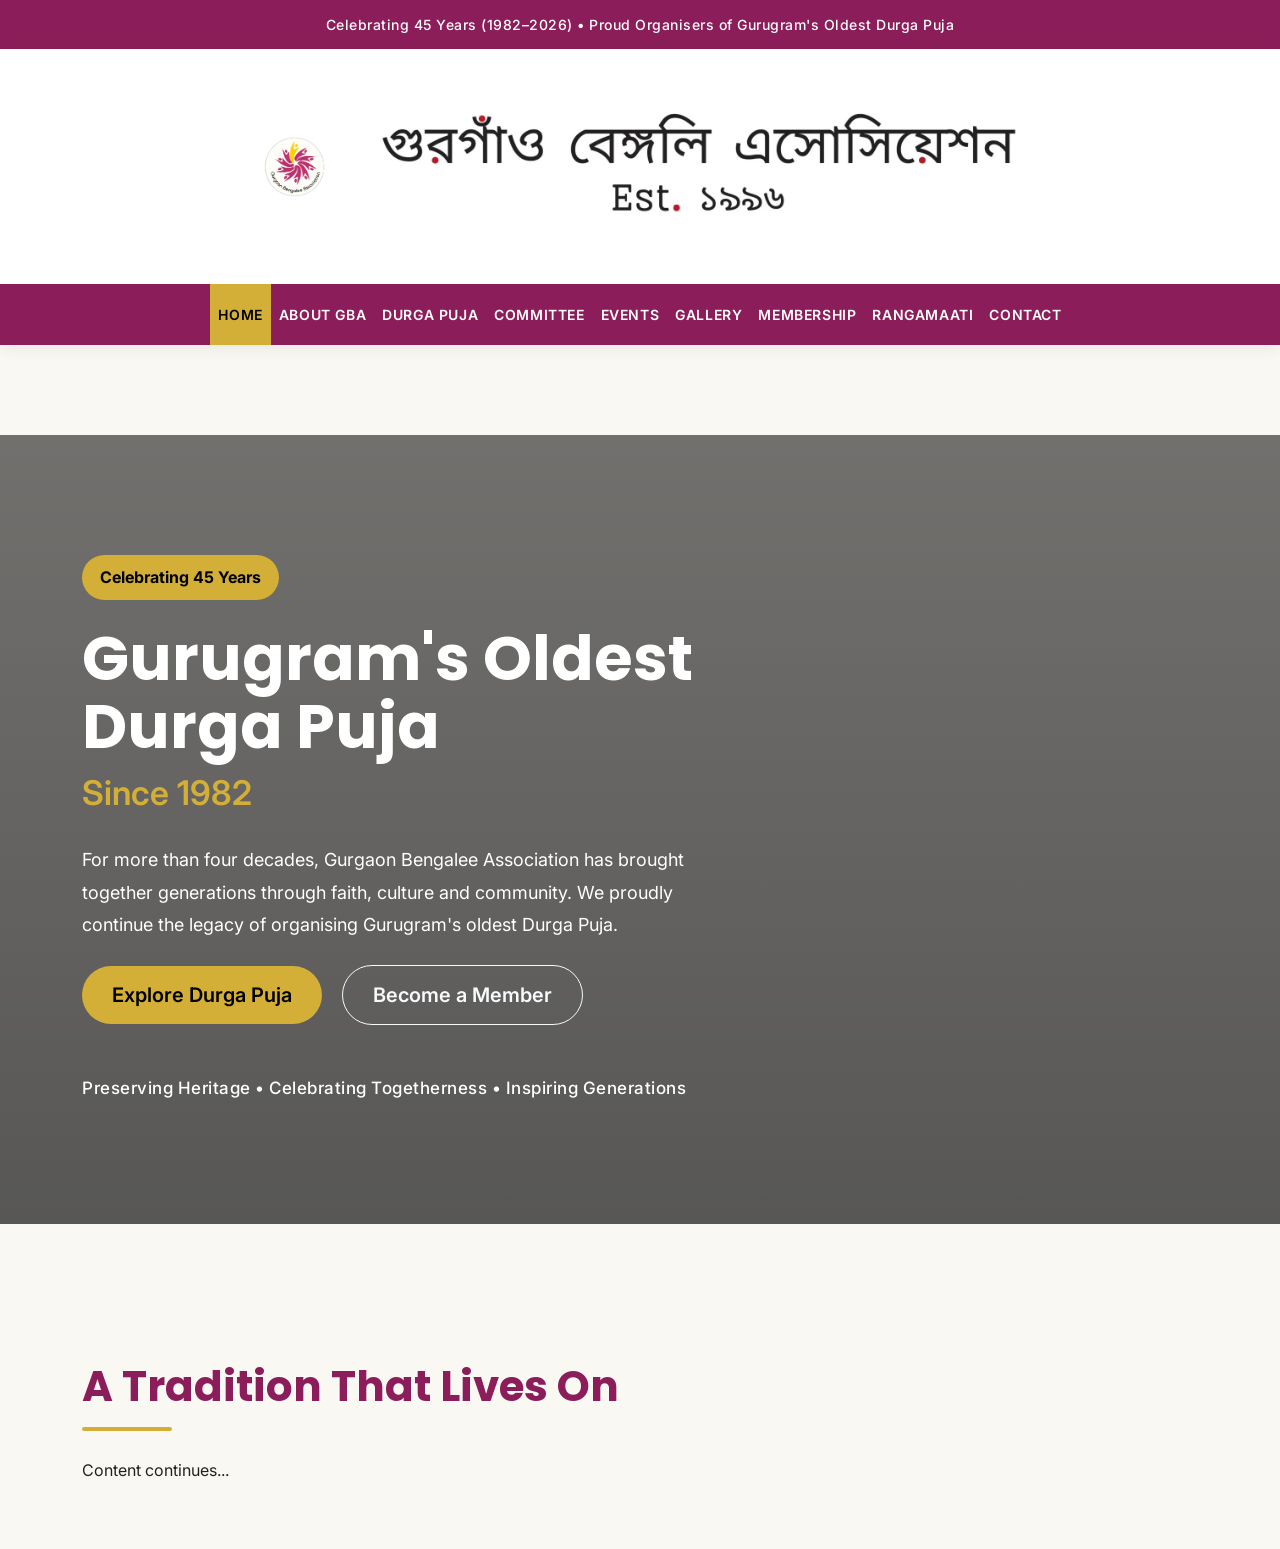
==== index.html @ cc3964cd "Phase 1 - Initial Website" ====
<!DOCTYPE html>
<html lang="en">

<head>

<meta charset="UTF-8">
<meta name="viewport" content="width=device-width, initial-scale=1.0">

<title>Gurgaon Bengalee Association | Gurugram's Oldest Durga Puja Since 1982</title>

<meta name="description"
content="Official website of Gurgaon Bengalee Association, organisers of Gurugram's oldest Durga Puja since 1982. Celebrating 45 Years of Tradition, Culture & Community.">

<meta name="keywords"
content="Durga Puja Gurgaon, Durga Puja Gurugram, Gurgaon Bengalee Association, Bengali Association Gurgaon, Durga Puja 2026, Gurugram Durga Puja">

<meta name="author" content="Gurgaon Bengalee Association">

<meta property="og:title"
content="Gurgaon Bengalee Association">

<meta property="og:description"
content="Celebrating 45 Years | Proud Organisers of Gurugram's Oldest Durga Puja">

<meta property="og:type"
content="website">

<meta property="og:url"
content="https://gurgaonbengaleeassociation.com">

<meta property="og:image"
content="assets/images/hero.jpg">

<link rel="canonical"
href="https://gurgaonbengaleeassociation.com/">

<!-- Bootstrap -->

<link href="https://cdn.jsdelivr.net/npm/bootstrap@5.3.3/dist/css/bootstrap.min.css" rel="stylesheet">

<!-- Bootstrap Icons -->

<link href="https://cdn.jsdelivr.net/npm/bootstrap-icons@1.11.3/font/bootstrap-icons.min.css" rel="stylesheet">

<!-- Google Fonts -->

<link rel="preconnect" href="https://fonts.googleapis.com">

<link rel="preconnect" href="https://fonts.gstatic.com" crossorigin>

<link href="https://fonts.googleapis.com/css2?family=Poppins:wght@300;400;500;600;700&family=Inter:wght@300;400;500;600&family=Noto+Sans+Bengali:wght@400;600;700&display=swap" rel="stylesheet">

<link rel="stylesheet" href="css/style.css">

</head>

<body>

<!-- TOP BAR -->

<section class="topbar">

<div class="container">

<div class="row">

<div class="col text-center">

<span>

Celebrating 45 Years (1982–2026)

•

Proud Organisers of Gurugram's Oldest Durga Puja

</span>

</div>

</div>

</div>

</section>

<!-- HEADER -->
<header class="site-header">

    <div class="branding">

        <a href="index.html">
            <img src="images/logo.png"
                 alt="GBA Logo"
                 class="logo">
        </a>

        <a href="index.html">
            <img src="images/gba-banner.png"
                 alt="GBA Banner"
                 class="gba-banner">
        </a>

    </div>

    <nav class="navbar navbar-expand-lg">

        <div class="container">

            <button class="navbar-toggler"
                    type="button"
                    data-bs-toggle="collapse"
                    data-bs-target="#mainMenu"
                    aria-controls="mainMenu"
                    aria-expanded="false"
                    aria-label="Toggle navigation">

                <span class="navbar-toggler-icon"></span>

            </button>

            <div class="collapse navbar-collapse justify-content-center"
                 id="mainMenu">

                <ul class="navbar-nav">

                    <li class="nav-item">
                        <a class="nav-link active" href="index.html">Home</a>
                    </li>

                    <li class="nav-item">
                        <a class="nav-link" href="about.html">About GBA</a>
                    </li>

                    <li class="nav-item">
                        <a class="nav-link" href="durga-puja.html">Durga Puja</a>
                    </li>

                    <li class="nav-item">
                        <a class="nav-link" href="committee.html">Committee</a>
                    </li>

                    <li class="nav-item">
                        <a class="nav-link" href="events.html">Events</a>
                    </li>

                    <li class="nav-item">
                        <a class="nav-link" href="gallery.html">Gallery</a>
                    </li>

                    <li class="nav-item">
                        <a class="nav-link" href="membership.html">Membership</a>
                    </li>

                    <li class="nav-item">
                        <a class="nav-link" href="rangamaati.html">Rangamaati</a>
                    </li>

                    <li class="nav-item">
                        <a class="nav-link" href="contact.html">Contact</a>
                    </li>

                </ul>

            </div>

        </div>

    </nav>

</header>
<!-- HERO -->

<section class="hero">

<div class="hero-overlay">

<div class="container">

<div class="row align-items-center">

<div class="col-lg-7">

<span class="hero-year">

Celebrating 45 Years

</span>

<h1>

Gurugram's Oldest

Durga Puja

</h1>

<h2>

Since 1982

</h2>

<p>

For more than four decades,

Gurgaon Bengalee Association has

brought together generations through

faith, culture and community.

We proudly continue the legacy of

organising Gurugram's oldest

Durga Puja.

</p>

<div class="mt-4">

<a href="durga-puja.html"

class="btn btn-warning btn-lg me-3">

Explore Durga Puja

</a>

<a href="membership.html"

class="btn btn-outline-light btn-lg">

Become a Member

</a>

</div>

<div class="hero-motto mt-5">

Preserving Heritage

•

Celebrating Togetherness

•

Inspiring Generations

</div>

</div>

</div>

</div>

</div>

</section>

<!-- NEXT SECTION STARTS HERE -->

<section class="py-5">

<div class="container">

<h2 class="section-title">

A Tradition That Lives On

</h2>

<p>

Content continues...

</p>

</div>

</section>

<script src="https://cdn.jsdelivr.net/npm/bootstrap@5.3.3/dist/js/bootstrap.bundle.min.js"></script>

<script src="js/main.js"></script>

</body>

</html>
---- css/style.css ----
/* =====================================================
   Gurgaon Bengalee Association Website
   Main Stylesheet
   Version 2.0
===================================================== */

:root{

    --primary:#8B1E5A;
    --secondary:#D4AF37;
    --accent:#5C1738;

    --dark:#222222;
    --light:#FAF8F3;
    --white:#ffffff;
    --gray:#666666;

    --heading:'Poppins',sans-serif;
    --body:'Inter',sans-serif;
    --bengali:'Noto Sans Bengali',sans-serif;

}

/* ===================================================== */

*{
    margin:0;
    padding:0;
    box-sizing:border-box;
}

html{
    scroll-behavior:smooth;
}

body{

    font-family:var(--body);

    color:var(--dark);

    background:var(--light);

    line-height:1.8;

    overflow-x:hidden;

}

/* ===================================================== */

a{

    text-decoration:none;

    transition:.35s;

}

img{

    max-width:100%;

    display:block;

}

/* ===================================================== */
/* TOP BAR */
/* ===================================================== */

.topbar{

    background:var(--primary);

    color:#fff;

    padding:12px 0;

    font-size:14px;

    letter-spacing:.5px;

    font-weight:500;

}

/* ===================================================== */
/* HEADER */
/* ===================================================== */

.site-header{

    background:#ffffff;

    position:sticky;

    top:0;

    z-index:9999;

    box-shadow:0 3px 15px rgba(0,0,0,.08);

}

/* Logo + GBA Banner */

.branding{

    display:flex;

    justify-content:center;

    align-items:center;

    gap:25px;

    padding:15px 25px;

    background:#ffffff;

    flex-wrap:wrap;

}

.logo{

    width:90px;

    height:auto;

}

.gba-banner{

    width:100%;

    max-width:650px;

    height:auto;

}

/* Navigation */

.navbar{

    background:var(--primary);

    padding:0;

}

.navbar-nav{

    width:100%;

    justify-content:center;

}

.navbar-nav .nav-link{

    color:#ffffff;

    font-weight:600;

    padding:18px 18px;

    text-transform:uppercase;

    font-size:14px;

    letter-spacing:.6px;

}

.navbar-nav .nav-link:hover{

    background:var(--secondary);

    color:#000;

}

.navbar-nav .nav-link.active{

    background:var(--secondary);

    color:#000;

}

/* Mobile */

@media (max-width:992px){

.branding{

    flex-direction:column;

    gap:15px;

}

.logo{

    width:75px;

}

.gba-banner{

    max-width:95%;

}

.navbar-nav{

    text-align:center;

}

.navbar-nav .nav-link{

    padding:15px;

}

}

/* Navigation Menu */

.nav-menu{
    display:flex;
    justify-content:center;
    align-items:center;
    list-style:none;
    margin:0;
    padding:0;
    gap:0;
}

.nav-menu li{
    margin:0;
}

.nav-menu a{
    display:block;
    padding:18px 24px;
    color:#fff;
    text-decoration:none;
    font-weight:600;
    text-transform:uppercase;
    transition:.3s;
}

.nav-menu a:hover,
.nav-menu a.active{
    background:var(--secondary);
    color:#000;
}

@media(max-width:768px){

.nav-menu{
    flex-direction:column;
}

.nav-menu a{
    width:100%;
    text-align:center;
}

}
/* ===================================================== */
/* HERO */
/* ===================================================== */

.hero{

    position:relative;

    min-height:90vh;

    display:flex;

    align-items:center;

    background:url("../images/hero.jpg");

    background-size:cover;

    background-position:center;

}

.hero-overlay{

    width:100%;

    height:100%;

    background:linear-gradient(rgba(0,0,0,.55),
    rgba(0,0,0,.65));

    padding:120px 0;

}

.hero-year{

    display:inline-block;

    background:var(--secondary);

    color:#000;

    padding:8px 18px;

    border-radius:50px;

    font-weight:700;

    margin-bottom:25px;

}

.hero h1{

    font-family:var(--heading);

    color:#fff;

    font-size:62px;

    line-height:1.1;

    font-weight:700;

}

.hero h2{

    color:var(--secondary);

    margin-top:12px;

    font-size:34px;

    font-weight:600;

}

.hero p{

    color:#fff;

    margin-top:30px;

    max-width:650px;

    font-size:18px;

}

.hero .btn{

    padding:14px 30px;

    border-radius:50px;

    font-weight:600;

}

.btn-warning{

    background:var(--secondary);

    border:none;

}

.btn-warning:hover{

    background:#c49d28;

}

.hero-motto{

    color:#fff;

    font-size:17px;

    font-weight:500;

    letter-spacing:.5px;

}

/* ===================================================== */
/* SECTION */
/* ===================================================== */

section{

    padding:90px 0;

}

.section-title{

    font-family:var(--heading);

    font-size:42px;

    color:var(--primary);

    font-weight:700;

    margin-bottom:25px;

    position:relative;

}

.section-title::after{

    content:"";

    display:block;

    width:90px;

    height:4px;

    background:var(--secondary);

    margin-top:15px;

    border-radius:10px;

}

/* ===================================================== */
/* CARDS */
/* ===================================================== */

.card{

    border:none;

    border-radius:18px;

    overflow:hidden;

    transition:.35s;

    box-shadow:0 15px 40px rgba(0,0,0,.08);

}

.card:hover{

    transform:translateY(-10px);

    box-shadow:0 25px 60px rgba(0,0,0,.15);

}

/* ===================================================== */
/* BUTTONS */
/* ===================================================== */

.btn-primary{

    background:var(--primary);

    border:none;

}

.btn-primary:hover{

    background:var(--accent);

}

/* ===================================================== */
/* FOOTER */
/* ===================================================== */

footer{

    background:#2b2030;

    color:#fff;

    padding:70px 0 30px;

}

footer h4{

    color:var(--secondary);

    margin-bottom:20px;

}

footer a{

    color:#ddd;

}

footer a:hover{

    color:#fff;

}

.footer-bottom{

    border-top:1px solid rgba(255,255,255,.15);

    margin-top:40px;

    padding-top:20px;

    text-align:center;

    font-size:14px;

}

/* ===================================================== */
/* UTILITIES */
/* ===================================================== */

.shadow-soft{

    box-shadow:0 20px 50px rgba(0,0,0,.08);

}

.rounded-xl{

    border-radius:24px;

}

.text-primary-custom{

    color:var(--primary);

}

.bg-primary-custom{

    background:var(--primary);

}

.bg-light-custom{

    background:var(--light);

}

/* ===================================================== */
/* ANIMATIONS */
/* ===================================================== */

.hero h1,
.hero h2,
.hero p,
.hero .btn,
.hero-motto{

    animation:fadeUp 1s ease;

}

@keyframes fadeUp{

    from{

        opacity:0;

        transform:translateY(30px);

    }

    to{

        opacity:1;

        transform:translateY(0);

    }

}
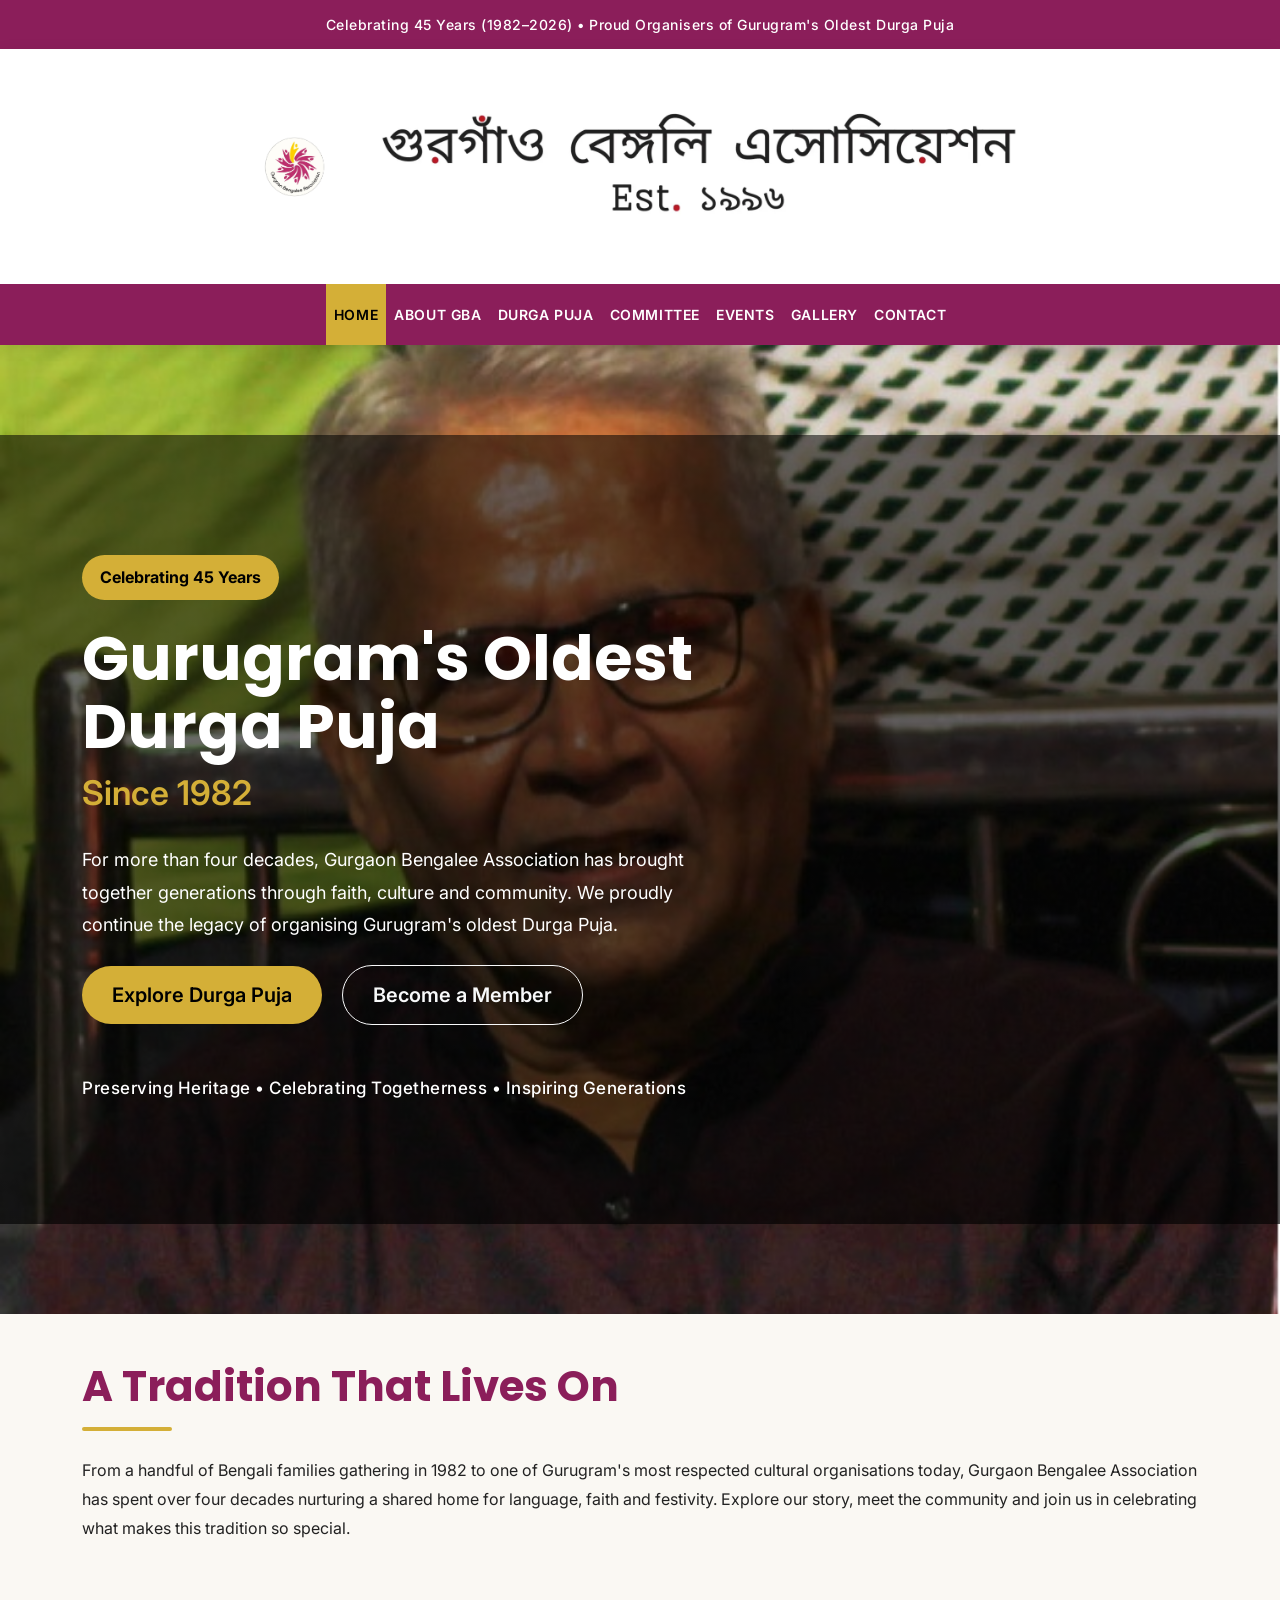
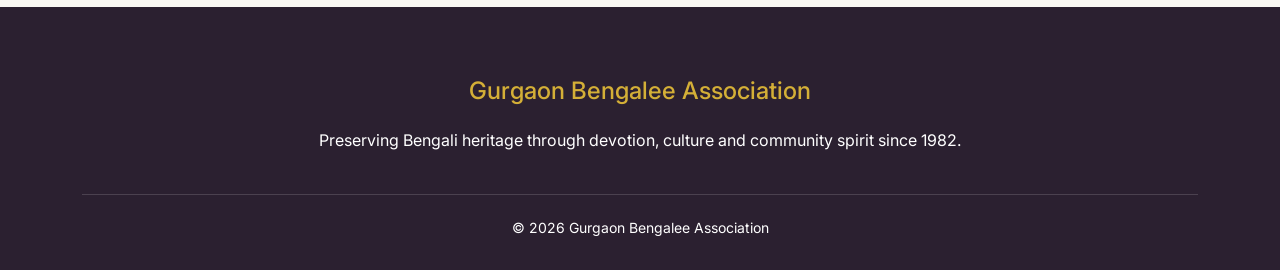
==== commit 467ad7ce: "Update index.html claude" ====
--- a/index.html
+++ b/index.html
@@ -29,7 +29,7 @@
 content="https://gurgaonbengaleeassociation.com">
 
 <meta property="og:image"
-content="assets/images/hero.jpg">
+content="images/hero.jpg">
 
 <link rel="canonical"
 href="https://gurgaonbengaleeassociation.com/">
@@ -149,14 +149,6 @@
                     </li>
 
                     <li class="nav-item">
-                        <a class="nav-link" href="membership.html">Membership</a>
-                    </li>
-
-                    <li class="nav-item">
-                        <a class="nav-link" href="rangamaati.html">Rangamaati</a>
-                    </li>
-
-                    <li class="nav-item">
                         <a class="nav-link" href="contact.html">Contact</a>
                     </li>
 
@@ -229,7 +221,7 @@
 
 </a>
 
-<a href="membership.html"
+<a href="contact.html"
 
 class="btn btn-outline-light btn-lg">
 
@@ -277,7 +269,11 @@
 
 <p>
 
-Content continues...
+From a handful of Bengali families gathering in 1982 to one of Gurugram's
+most respected cultural organisations today, Gurgaon Bengalee Association
+has spent over four decades nurturing a shared home for language, faith
+and festivity. Explore our story, meet the community and join us in
+celebrating what makes this tradition so special.
 
 </p>
 
@@ -285,9 +281,30 @@
 
 </section>
 
+<!-- FOOTER -->
+
+<footer>
+
+<div class="container text-center">
+
+<h4>Gurgaon Bengalee Association</h4>
+
+<p>
+Preserving Bengali heritage through devotion,
+culture and community spirit since 1982.
+</p>
+
+<div class="footer-bottom">
+© 2026 Gurgaon Bengalee Association
+</div>
+
+</div>
+
+</footer>
+
 <script src="https://cdn.jsdelivr.net/npm/bootstrap@5.3.3/dist/js/bootstrap.bundle.min.js"></script>
 
-<script src="js/main.js"></script>
+<script src="js/script.js"></script>
 
 </body>
 
--- a/css/style.css
+++ b/css/style.css
@@ -3,7 +3,98 @@
    Main Stylesheet
    Version 2.0
 ===================================================== */
-
+.about-content p{
+
+    text-align:justify;
+
+    margin-bottom:20px;
+
+    font-size:1.08rem;
+
+    line-height:1.9;
+
+}
+.artwork-card{
+
+    background:#fff;
+
+    border-radius:18px;
+
+    overflow:hidden;
+
+    box-shadow:0 12px 35px rgba(0,0,0,.08);
+
+    margin-bottom:40px;
+
+}
+
+/* Mobile Navigation */
+
+@media (max-width: 991px){
+
+    .navbar-collapse{
+
+        background:#ffffff;
+
+        padding:15px;
+
+        border-radius:10px;
+
+        margin-top:10px;
+
+        box-shadow:0 8px 20px rgba(0,0,0,.08);
+
+    }
+
+    .navbar-nav{
+
+        text-align:center;
+
+    }
+
+    .navbar-nav .nav-item{
+
+        margin:8px 0;
+
+    }
+
+}
+
+.artwork-card img{
+
+    width:100%;
+
+    aspect-ratio:1/1;
+
+    object-fit:cover;
+
+    display:block;
+
+}
+
+.image-credit{
+
+    padding:18px;
+
+    text-align:center;
+
+}
+
+.image-credit h4{
+
+    color:var(--primary);
+
+    margin-bottom:8px;
+
+}
+
+.image-credit p{
+
+    margin:0;
+
+    color:#666;
+
+}
 :root{
 
     --primary:#8B1E5A;
@@ -148,6 +239,22 @@
     background:var(--primary);
 
     padding:0;
+
+}
+
+.navbar-toggler{
+
+    margin:12px auto;
+
+    border:none;
+
+    background:var(--primary);
+
+}
+
+.navbar-toggler-icon{
+
+    filter:invert(1);
 
 }
 
@@ -274,6 +381,116 @@
 
 }
 /* ===================================================== */
+/* PAGE HERO (used on About page, above content sections) */
+/* ===================================================== */
+
+.page-hero{
+
+    background:linear-gradient(135deg,var(--primary),var(--accent));
+
+    color:#fff;
+
+    padding:70px 0;
+
+}
+
+.page-hero p{
+
+    color:rgba(255,255,255,.85);
+
+}
+
+/* ===================================================== */
+/* PAGE BANNER (simple page title banner used on inner pages) */
+/* ===================================================== */
+
+.page-banner{
+
+    background:linear-gradient(135deg,var(--primary),var(--accent));
+
+    color:#fff;
+
+    text-align:center;
+
+    padding:80px 20px;
+
+}
+
+.page-banner h1{
+
+    font-family:var(--heading);
+
+    font-weight:700;
+
+    margin-bottom:10px;
+
+}
+
+.page-banner p{
+
+    color:var(--secondary);
+
+    font-weight:500;
+
+}
+
+/* ===================================================== */
+/* COMMITTEE GRID */
+/* ===================================================== */
+
+.content{
+
+    max-width:1100px;
+
+    margin:0 auto;
+
+    padding:0 20px;
+
+}
+
+.committee-grid{
+
+    display:grid;
+
+    grid-template-columns:repeat(auto-fit,minmax(220px,1fr));
+
+    gap:25px;
+
+    margin:35px 0 55px;
+
+}
+
+.member{
+
+    background:#fff;
+
+    border-radius:16px;
+
+    padding:30px 20px;
+
+    text-align:center;
+
+    box-shadow:0 12px 35px rgba(0,0,0,.08);
+
+}
+
+.member h3{
+
+    color:var(--primary);
+
+    font-family:var(--heading);
+
+    margin-bottom:10px;
+
+}
+
+.member p{
+
+    color:var(--gray);
+
+}
+
+/* ===================================================== */
 /* HERO */
 /* ===================================================== */
 
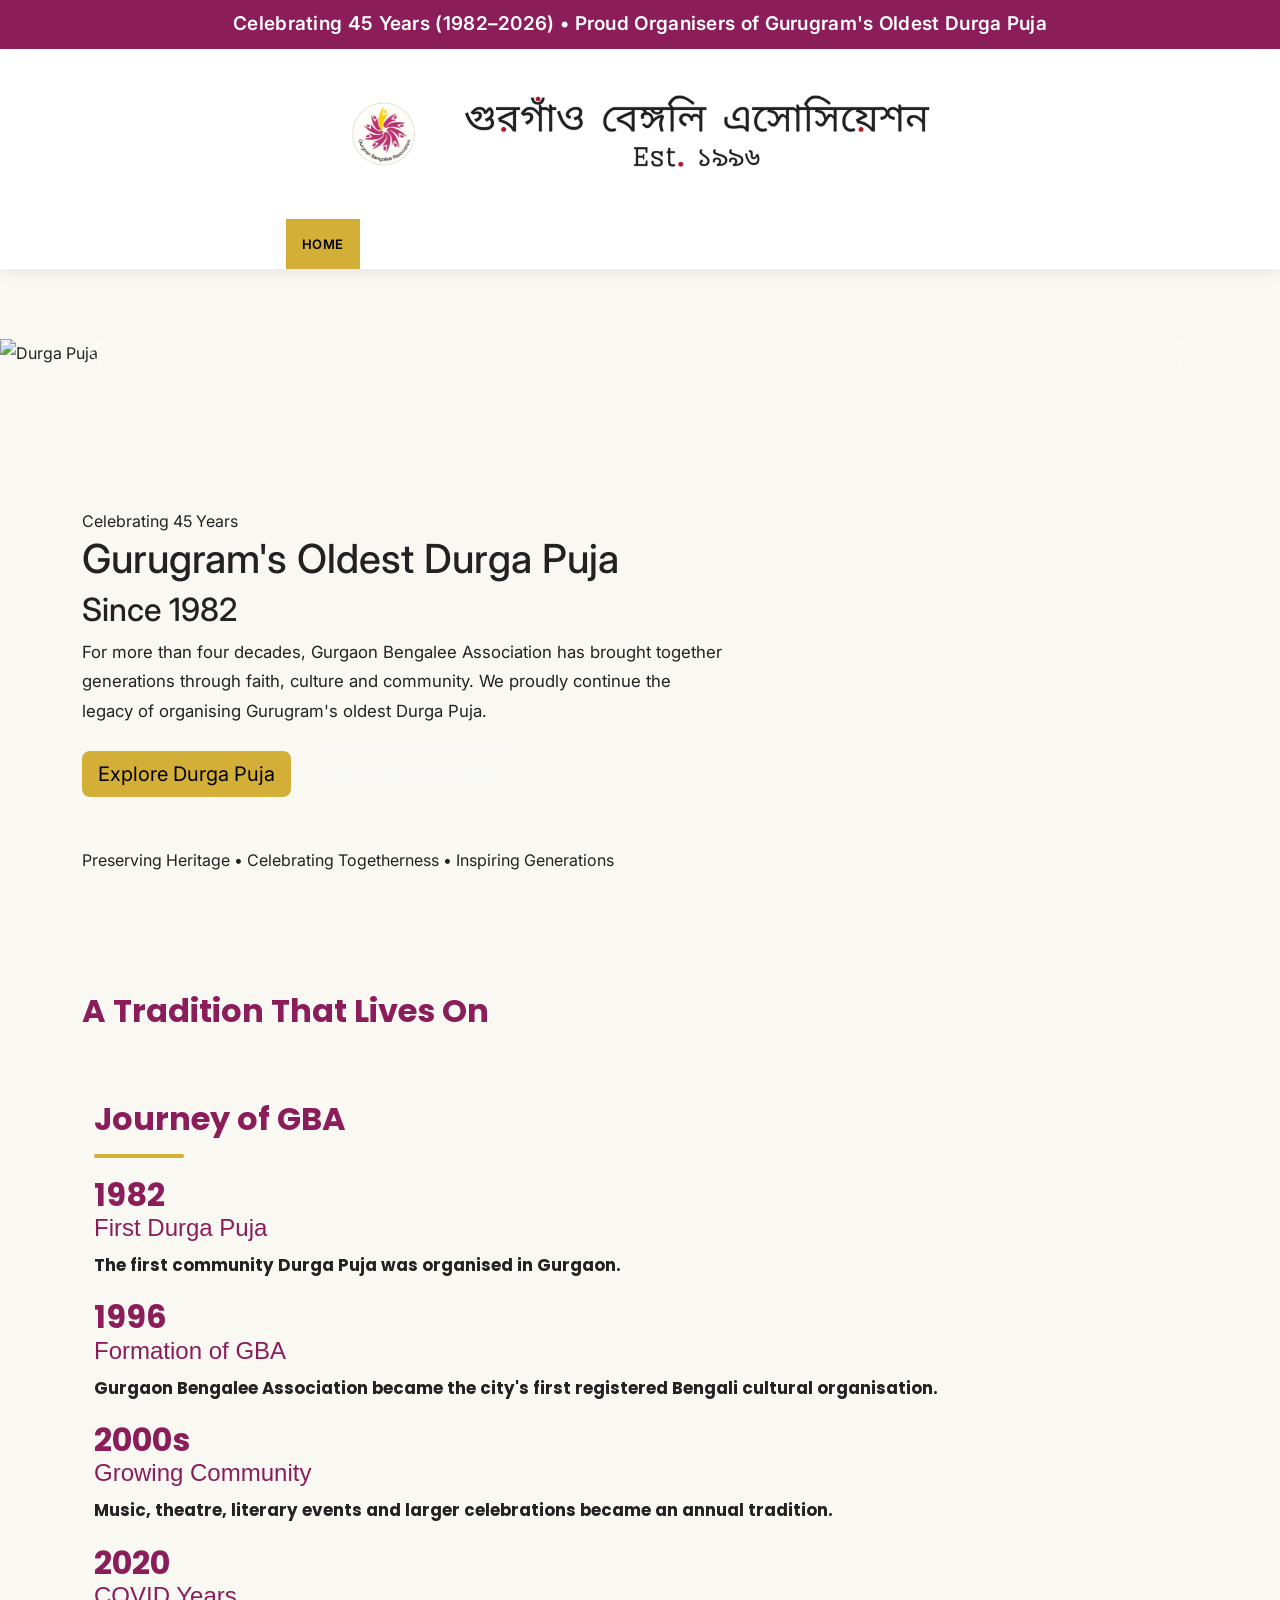
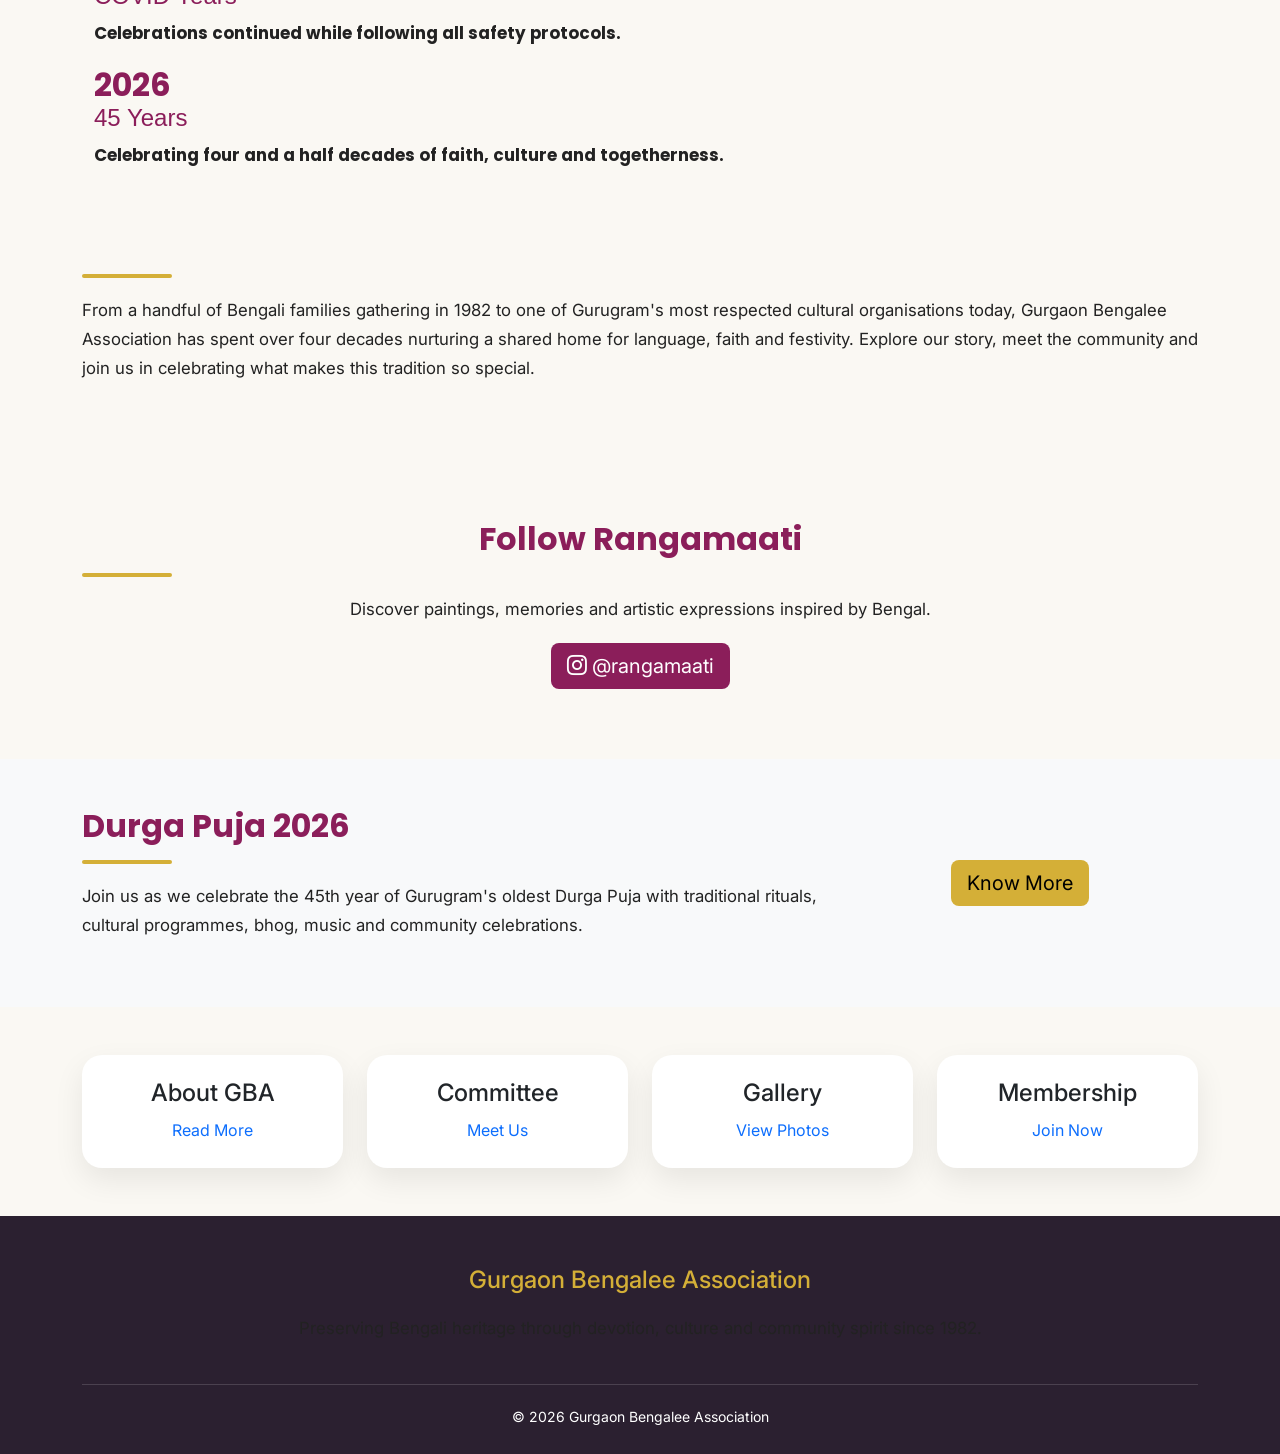
==== commit 20e556d4: "Update index.html morning" ====
--- a/index.html
+++ b/index.html
@@ -55,6 +55,8 @@
 </head>
 
 <body>
+
+<div class="site-top">
 
 <!-- TOP BAR -->
 
@@ -103,26 +105,11 @@
 
     </div>
 
-    <nav class="navbar navbar-expand-lg">
-
-        <div class="container">
-
-            <button class="navbar-toggler"
-                    type="button"
-                    data-bs-toggle="collapse"
-                    data-bs-target="#mainMenu"
-                    aria-controls="mainMenu"
-                    aria-expanded="false"
-                    aria-label="Toggle navigation">
-
-                <span class="navbar-toggler-icon"></span>
-
-            </button>
-
-            <div class="collapse navbar-collapse justify-content-center"
-                 id="mainMenu">
-
-                <ul class="navbar-nav">
+    <nav class="navbar navbar-light bg-white">
+
+        <div class="container-fluid px-2">
+
+        <ul class="navbar-nav flex-row">
 
                     <li class="nav-item">
                         <a class="nav-link active" href="index.html">Home</a>
@@ -154,18 +141,83 @@
 
                 </ul>
 
-            </div>
-
         </div>
 
     </nav>
 
 </header>
-<!-- HERO -->
-
-<section class="hero">
-
-<div class="hero-overlay">
+
+</div>
+<!-- IMAGE CAROUSEL -->
+
+<section class="home-slider">
+
+<div id="homeCarousel"
+class="carousel slide carousel-fade"
+data-bs-ride="carousel">
+
+<div class="carousel-inner">
+
+<div class="carousel-item active">
+
+<img src="images/slider1.jpg"
+class="d-block w-100"
+alt="Durga Puja">
+
+</div>
+
+<div class="carousel-item">
+
+<img src="images/slider2.jpg"
+class="d-block w-100"
+alt="Durga Puja">
+
+</div>
+
+<div class="carousel-item">
+
+<img src="images/slider3.jpg"
+class="d-block w-100"
+alt="Durga Puja">
+
+</div>
+
+<div class="carousel-item">
+
+<img src="images/slider4.jpg"
+class="d-block w-100"
+alt="Durga Puja">
+
+</div>
+
+</div>
+
+<button class="carousel-control-prev"
+type="button"
+data-bs-target="#homeCarousel"
+data-bs-slide="prev">
+
+<span class="carousel-control-prev-icon"></span>
+
+</button>
+
+<button class="carousel-control-next"
+type="button"
+data-bs-target="#homeCarousel"
+data-bs-slide="next">
+
+<span class="carousel-control-next-icon"></span>
+
+</button>
+
+</div>
+
+</section>
+<!-- WELCOME-->
+
+<section class="welcome-section">
+
+<div class="welcome-overlay">
 
 <div class="container">
 
@@ -173,7 +225,7 @@
 
 <div class="col-lg-7">
 
-<span class="hero-year">
+<span class="welcome-badge">
 
 Celebrating 45 Years
 
@@ -231,7 +283,7 @@
 
 </div>
 
-<div class="hero-motto mt-5">
+<div class="welcome-motto mt-5">
 
 Preserving Heritage
 
@@ -264,6 +316,104 @@
 <h2 class="section-title">
 
 A Tradition That Lives On
+
+<section class="timeline-section">
+
+<div class="container">
+
+<h2 class="section-title">
+
+Journey of GBA
+
+</h2>
+
+<div class="timeline">
+
+<div class="timeline-item">
+
+<div class="year">1982</div>
+
+<div>
+
+<h4>First Durga Puja</h4>
+
+<p>
+The first community Durga Puja was organised in Gurgaon.
+</p>
+
+</div>
+
+</div>
+
+<div class="timeline-item">
+
+<div class="year">1996</div>
+
+<div>
+
+<h4>Formation of GBA</h4>
+
+<p>
+Gurgaon Bengalee Association became the city's first registered Bengali cultural organisation.
+</p>
+
+</div>
+
+</div>
+
+<div class="timeline-item">
+
+<div class="year">2000s</div>
+
+<div>
+
+<h4>Growing Community</h4>
+
+<p>
+Music, theatre, literary events and larger celebrations became an annual tradition.
+</p>
+
+</div>
+
+</div>
+
+<div class="timeline-item">
+
+<div class="year">2020</div>
+
+<div>
+
+<h4>COVID Years</h4>
+
+<p>
+Celebrations continued while following all safety protocols.
+</p>
+
+</div>
+
+</div>
+
+<div class="timeline-item">
+
+<div class="year">2026</div>
+
+<div>
+
+<h4>45 Years</h4>
+
+<p>
+Celebrating four and a half decades of faith, culture and togetherness.
+</p>
+
+</div>
+
+</div>
+
+</div>
+
+</div>
+
+</section>
 
 </h2>
 
@@ -280,7 +430,139 @@
 </div>
 
 </section>
-
+<section class="instagram-section">
+
+<div class="container text-center">
+
+<h2 class="section-title">
+
+Follow Rangamaati
+
+</h2>
+
+<p>
+
+Discover paintings, memories and artistic expressions inspired by Bengal.
+
+</p>
+
+<a
+
+href="https://instagram.com/rangamaati"
+
+target="_blank"
+
+class="btn btn-primary btn-lg">
+
+<i class="bi bi-instagram"></i>
+
+@rangamaati
+
+</a>
+
+</div>
+
+</section>
+
+<section class="py-5 bg-light">
+
+<div class="container">
+
+<div class="row align-items-center">
+
+<div class="col-lg-8">
+
+<h2 class="section-title">
+
+Durga Puja 2026
+
+</h2>
+
+<p>
+
+Join us as we celebrate the 45th year of Gurugram's oldest Durga Puja with traditional rituals, cultural programmes, bhog, music and community celebrations.
+
+</p>
+
+</div>
+
+<div class="col-lg-4 text-center">
+
+<a href="durga-puja.html"
+
+class="btn btn-warning btn-lg">
+
+Know More
+
+</a>
+
+</div>
+
+</div>
+
+</div>
+
+</section>
+
+<section class="py-5">
+
+<div class="container">
+
+<div class="row g-4">
+
+<div class="col-md-3">
+
+<div class="card p-4 text-center">
+
+<h4>About GBA</h4>
+
+<a href="about.html">Read More</a>
+
+</div>
+
+</div>
+
+<div class="col-md-3">
+
+<div class="card p-4 text-center">
+
+<h4>Committee</h4>
+
+<a href="committee.html">Meet Us</a>
+
+</div>
+
+</div>
+
+<div class="col-md-3">
+
+<div class="card p-4 text-center">
+
+<h4>Gallery</h4>
+
+<a href="gallery.html">View Photos</a>
+
+</div>
+
+</div>
+
+<div class="col-md-3">
+
+<div class="card p-4 text-center">
+
+<h4>Membership</h4>
+
+<a href="contact.html">Join Now</a>
+
+</div>
+
+</div>
+
+</div>
+
+</div>
+
+</section>
 <!-- FOOTER -->
 
 <footer>
--- a/css/style.css
+++ b/css/style.css
@@ -7,58 +7,27 @@
 
     text-align:justify;
 
-    margin-bottom:20px;
-
-    font-size:1.08rem;
-
-    line-height:1.9;
+    margin-bottom:18px;
+
+    font-size:1.05rem;
+
+    line-height:1.75;
 
 }
 .artwork-card{
 
     background:#fff;
 
-    border-radius:18px;
+    border-radius:20px;
 
     overflow:hidden;
 
-    box-shadow:0 12px 35px rgba(0,0,0,.08);
-
-    margin-bottom:40px;
-
-}
-
-/* Mobile Navigation */
-
-@media (max-width: 991px){
-
-    .navbar-collapse{
-
-        background:#ffffff;
-
-        padding:15px;
-
-        border-radius:10px;
-
-        margin-top:10px;
-
-        box-shadow:0 8px 20px rgba(0,0,0,.08);
-
-    }
-
-    .navbar-nav{
-
-        text-align:center;
-
-    }
-
-    .navbar-nav .nav-item{
-
-        margin:8px 0;
-
-    }
-
-}
+    box-shadow:0 15px 35px rgba(0,0,0,.08);
+
+    margin-bottom:30px;
+
+}
+/* Mobile Navigation (legacy — safe to remove once confirmed unused) */
 
 .artwork-card img{
 
@@ -74,7 +43,7 @@
 
 .image-credit{
 
-    padding:18px;
+    padding:16px;
 
     text-align:center;
 
@@ -132,590 +101,753 @@
 
     background:var(--light);
 
+    font-size:16px;
+
+    line-height:1.75;
+
+    font-weight:400;
+
+    overflow-x:hidden;
+
+}
+/* ===================================================== */
+
+a{
+
+    text-decoration:none;
+
+    transition:.35s;
+
+}
+
+img{
+
+    max-width:100%;
+
+    display:block;
+
+}
+p{
+
+    font-size:1.05rem;
+
+    line-height:1.75;
+
+    margin-bottom:18px;
+
+    color:var(--dark);
+
+}
+/* ===================================================== */
+/* TOP BAR */
+/* ===================================================== */
+
+.site-top{
+
+    position:sticky;
+
+    top:0;
+
+    z-index:9999;
+
+}
+
+.topbar{
+
+    background:var(--primary);
+
+    color:#fff;
+
+    padding:12px 20px;
+
+    font-size:clamp(12px,1.7vw,19px);
+
+    letter-spacing:.3px;
+
+    font-weight:600;
+
+    line-height:1.3;
+
+}
+
+/* ===================================================== */
+/* HEADER */
+/* ===================================================== */
+
+.site-header{
+
+    background:#ffffff;
+
+    box-shadow:0 3px 15px rgba(0,0,0,.08);
+
+}
+
+/* Logo + GBA Banner */
+
+.branding{
+
+    display:flex;
+
+    justify-content:center;
+
+    align-items:center;
+
+    gap:18px;
+
+    padding:10px 20px;
+
+    background:#ffffff;
+
+    flex-wrap:wrap;
+
+}
+
+.logo{
+
+    width:95px;
+
+    height:auto;
+
+}
+
+.gba-banner{
+
+    width:auto;
+
+    max-width:640px;
+
+    max-height:150px;
+
+    height:auto;
+
+}
+
+/* Navigation — always a single horizontal row, all tabs visible.
+   On narrow screens the row scrolls horizontally instead of
+   wrapping or collapsing behind a hamburger. */
+
+.navbar{
+
+    display:flex;
+
+    width:100%;
+
+    background:var(--primary);
+
+    padding:0;
+
+}
+
+.navbar .container-fluid{
+
+    width:100%;
+
+    overflow-x:auto;
+
+    -webkit-overflow-scrolling:touch;
+
+    scrollbar-width:none;
+
+}
+
+.navbar .container-fluid::-webkit-scrollbar{
+
+    display:none;
+
+}
+
+.navbar-nav{
+
+    display:flex;
+
+    flex-direction:row;
+
+    flex-wrap:nowrap;
+
+    list-style:none;
+
+    margin:0;
+
+    padding:0;
+
+    width:max-content;
+
+    min-width:100%;
+
+    justify-content:center;
+
+}
+
+.navbar-nav .nav-item{
+
+    list-style:none;
+
+    margin:0;
+
+}
+
+.navbar-nav .nav-link{
+
+    display:block;
+
+    color:#ffffff;
+
+    font-weight:600;
+
+    padding:14px 16px;
+
+    text-transform:uppercase;
+
+    font-size:13px;
+
+    letter-spacing:.5px;
+
+    white-space:nowrap;
+
+    transition:background .2s,color .2s;
+
+}
+
+.navbar-nav .nav-link:hover{
+
+    background:var(--secondary);
+
+    color:#000;
+
+}
+
+.navbar-nav .nav-link.active{
+
+    background:var(--secondary);
+
+    color:#000;
+
+}
+
+/* Tablet: shrink branding + nav slightly to save height */
+
+@media (min-width:576px) and (max-width:991px){
+
+.branding{
+
+    gap:14px;
+
+    padding:8px 16px;
+
+}
+
+.logo{
+
+    width:52px;
+
+}
+
+.gba-banner{
+
+    max-width:340px;
+
+    max-height:100px;
+
+}
+
+.topbar{
+
+    padding:10px 16px;
+
+}
+
+.navbar-nav .nav-link{
+
+    padding:9px 12px;
+
+    font-size:12px;
+
+}
+
+}
+
+/* Mobile */
+
+@media (max-width:575px){
+
+.topbar{
+
+    padding:8px 14px;
+
+    font-size:12px;
+
+    line-height:1.25;
+
+}
+
+.branding{
+
+    flex-direction:column;
+
+    gap:6px;
+
+    padding:6px 14px;
+
+}
+
+.logo{
+
+    width:38px;
+
+}
+
+.gba-banner{
+
+    max-width:80%;
+
+    max-height:50px;
+
+}
+
+.navbar-nav .nav-link{
+
+    padding:8px 12px;
+
+    font-size:11.5px;
+
+}
+
+}
+
+/* Extra-short viewports (landscape phones) — compact regardless of width */
+
+@media (max-height:480px){
+
+.topbar{
+
+    padding:5px 14px;
+
+    font-size:11px;
+
+    line-height:1.2;
+
+}
+
+.branding{
+
+    padding:4px 14px;
+
+    gap:6px;
+
+}
+
+.logo{
+
+    width:32px;
+
+}
+
+.gba-banner{
+
+    max-height:32px;
+
+}
+
+.navbar-nav .nav-link{
+
+    padding:5px 10px;
+
+    font-size:10.5px;
+
+}
+
+}
+
+/* ===================================================== */
+/* PAGE HERO (used on About page, above content sections) */
+/* ===================================================== */
+
+.page-hero{
+
+    background:linear-gradient(135deg,var(--primary),var(--accent));
+
+    color:#fff;
+
+    padding:55px 0;
+
+}
+.page-hero p{
+
+    color:rgba(255,255,255,.85);
+
+}
+
+.page-title{
+    font-size:42px;
+    font-weight:700;
+    color:#fff;
+    font-family:var(--heading);
+}
+/* ===================================================== */
+/* PAGE BANNER (simple page title banner used on inner pages) */
+/* ===================================================== */
+
+.page-banner{
+
+    background:linear-gradient(135deg,var(--primary),var(--accent));
+
+    color:#fff;
+
+    text-align:center;
+
+    padding:80px 20px;
+
+}
+
+.page-banner h1{
+
+    font-family:var(--heading);
+
+    font-weight:700;
+
+    margin-bottom:10px;
+
+}
+
+.page-banner p{
+
+    color:var(--secondary);
+
+    font-weight:500;
+
+}
+
+/* ===================================================== */
+/* COMMITTEE GRID */
+/* ===================================================== */
+
+.content{
+
+    max-width:1100px;
+
+    margin:0 auto;
+
+    padding:0 20px;
+
+}
+
+.committee-grid{
+
+    display:grid;
+
+    grid-template-columns:repeat(auto-fit,minmax(220px,1fr));
+
+    gap:25px;
+
+    margin:35px 0 55px;
+
+}
+
+.member{
+
+    background:#fff;
+
+    border-radius:16px;
+
+    padding:24px 20px;
+
+    text-align:center;
+
+    box-shadow:0 12px 35px rgba(0,0,0,.08);
+
+}
+
+.member h3{
+
+    color:var(--primary);
+
+    font-family:var(--heading);
+
+    margin-bottom:10px;
+
+}
+
+.member p{
+
+    color:var(--gray);
+
+}
+
+/* ===================================================== */
+/* HERO */
+/* ===================================================== */
+
+.hero{
+
+    position:relative;
+
+    min-height:70vh;
+
+    display:flex;
+
+    align-items:center;
+
+    background:linear-gradient(135deg,var(--primary),var(--accent));
+
+}
+
+.hero-overlay{
+
+    width:100%;
+
+    background:transparent;
+
+    padding:90px 0;
+
+}
+
+/* ===================================================== */
+/* PHOTO BANNER (inner pages — actual <img>, not a CSS
+   background, so it scales correctly on mobile) */
+/* ===================================================== */
+
+.photo-banner{
+
+    width:100%;
+
+    max-height:480px;
+
+    overflow:hidden;
+
+    background:var(--accent);
+
+    display:flex;
+
+    align-items:center;
+
+    justify-content:center;
+
+}
+
+.photo-banner img{
+
+    width:100%;
+
+    height:auto;
+
+    max-height:480px;
+
+    object-fit:contain;
+
+    object-position:center;
+
+    display:block;
+
+}
+
+@media (max-width:767px){
+
+.photo-banner{
+
+    max-height:260px;
+
+}
+
+.photo-banner img{
+
+    max-height:260px;
+
+}
+
+}
+
+.hero-year{
+
+    display:inline-block;
+
+    background:var(--secondary);
+
+    color:#000;
+
+    padding:8px 18px;
+
+    border-radius:50px;
+
+    font-weight:700;
+
+    margin-bottom:25px;
+
+}
+
+.hero h1{
+
+    font-family:var(--heading);
+
+    color:#fff;
+
+    font-size:3rem;
+
+    line-height:1.1;
+
+    font-weight:700;
+
+}
+
+.hero h2{
+
+    color:var(--secondary);
+
+    margin-top:12px;
+
+    font-size:1.8rem;
+
+    font-weight:600;
+
+}
+
+.hero p{
+
+    color:#fff;
+
+    margin-top:20px;
+
+    max-width:650px;
+
+    font-size:1.1rem;
+
     line-height:1.8;
 
-    overflow-x:hidden;
-
-}
-
-/* ===================================================== */
-
-a{
-
-    text-decoration:none;
+}
+.hero .btn{
+
+    padding:14px 30px;
+
+    border-radius:50px;
+
+    font-weight:600;
+
+}
+
+.btn-warning{
+
+    background:var(--secondary);
+
+    border:none;
+
+}
+
+.btn-warning:hover{
+
+    background:#c49d28;
+
+}
+
+.hero-motto{
+
+    color:#fff;
+
+    font-size:17px;
+
+    font-weight:500;
+
+    letter-spacing:.5px;
+
+}
+
+/* ===================================================== */
+/* SECTION */
+/* ===================================================== */
+
+section{
+
+    padding:70px 0;
+
+}
+
+.section-title{
+
+    font-family:var(--heading);
+
+    font-size:2rem;
+
+    color:var(--primary);
+
+    font-weight:700;
+
+    margin-bottom:18px;
+
+    position:relative;
+
+}
+
+.section-title::after{
+
+    content:"";
+
+    display:block;
+
+    width:90px;
+
+    height:4px;
+
+    background:var(--secondary);
+
+    margin-top:15px;
+
+    border-radius:10px;
+
+}
+
+/* ===================================================== */
+/* CARDS */
+/* ===================================================== */
+
+.card{
+
+    border:none;
+
+    border-radius:20px;
+
+    overflow:hidden;
 
     transition:.35s;
 
-}
-
-img{
-
-    max-width:100%;
-
-    display:block;
-
-}
-
-/* ===================================================== */
-/* TOP BAR */
-/* ===================================================== */
-
-.topbar{
+    box-shadow:0 12px 30px rgba(0,0,0,.08);
+
+}
+
+.card:hover{
+
+    transform:translateY(-10px);
+
+    box-shadow:0 25px 60px rgba(0,0,0,.15);
+
+}
+
+/* ===================================================== */
+/* BUTTONS */
+/* ===================================================== */
+
+.btn-primary{
 
     background:var(--primary);
 
+    border:none;
+
+}
+
+.btn-primary:hover{
+
+    background:var(--accent);
+
+}
+
+/* ===================================================== */
+/* FOOTER */
+/* ===================================================== */
+
+footer{
+
+    background:#2b2030;
+
     color:#fff;
 
-    padding:12px 0;
-
-    font-size:14px;
-
-    letter-spacing:.5px;
-
-    font-weight:500;
-
-}
-
-/* ===================================================== */
-/* HEADER */
-/* ===================================================== */
-
-.site-header{
-
-    background:#ffffff;
-
-    position:sticky;
-
-    top:0;
-
-    z-index:9999;
-
-    box-shadow:0 3px 15px rgba(0,0,0,.08);
-
-}
-
-/* Logo + GBA Banner */
-
-.branding{
-
-    display:flex;
-
-    justify-content:center;
-
-    align-items:center;
-
-    gap:25px;
-
-    padding:15px 25px;
-
-    background:#ffffff;
-
-    flex-wrap:wrap;
-
-}
-
-.logo{
-
-    width:90px;
-
-    height:auto;
-
-}
-
-.gba-banner{
-
-    width:100%;
-
-    max-width:650px;
-
-    height:auto;
-
-}
-
-/* Navigation */
-
-.navbar{
-
-    background:var(--primary);
-
-    padding:0;
-
-}
-
-.navbar-toggler{
-
-    margin:12px auto;
-
-    border:none;
-
-    background:var(--primary);
-
-}
-
-.navbar-toggler-icon{
-
-    filter:invert(1);
-
-}
-
-.navbar-nav{
-
-    width:100%;
-
-    justify-content:center;
-
-}
-
-.navbar-nav .nav-link{
-
-    color:#ffffff;
-
-    font-weight:600;
-
-    padding:18px 18px;
-
-    text-transform:uppercase;
-
-    font-size:14px;
-
-    letter-spacing:.6px;
-
-}
-
-.navbar-nav .nav-link:hover{
-
-    background:var(--secondary);
-
-    color:#000;
-
-}
-
-.navbar-nav .nav-link.active{
-
-    background:var(--secondary);
-
-    color:#000;
-
-}
-
-/* Mobile */
-
-@media (max-width:992px){
-
-.branding{
-
-    flex-direction:column;
-
-    gap:15px;
-
-}
-
-.logo{
-
-    width:75px;
-
-}
-
-.gba-banner{
-
-    max-width:95%;
-
-}
-
-.navbar-nav{
-
-    text-align:center;
-
-}
-
-.navbar-nav .nav-link{
-
-    padding:15px;
-
-}
-
-}
-
-/* Navigation Menu */
-
-.nav-menu{
-    display:flex;
-    justify-content:center;
-    align-items:center;
-    list-style:none;
-    margin:0;
-    padding:0;
-    gap:0;
-}
-
-.nav-menu li{
-    margin:0;
-}
-
-.nav-menu a{
-    display:block;
-    padding:18px 24px;
-    color:#fff;
-    text-decoration:none;
-    font-weight:600;
-    text-transform:uppercase;
-    transition:.3s;
-}
-
-.nav-menu a:hover,
-.nav-menu a.active{
-    background:var(--secondary);
-    color:#000;
-}
-
-@media(max-width:768px){
-
-.nav-menu{
-    flex-direction:column;
-}
-
-.nav-menu a{
-    width:100%;
-    text-align:center;
-}
-
-}
-/* ===================================================== */
-/* PAGE HERO (used on About page, above content sections) */
-/* ===================================================== */
-
-.page-hero{
-
-    background:linear-gradient(135deg,var(--primary),var(--accent));
-
-    color:#fff;
-
-    padding:70px 0;
-
-}
-
-.page-hero p{
-
-    color:rgba(255,255,255,.85);
-
-}
-
-/* ===================================================== */
-/* PAGE BANNER (simple page title banner used on inner pages) */
-/* ===================================================== */
-
-.page-banner{
-
-    background:linear-gradient(135deg,var(--primary),var(--accent));
-
-    color:#fff;
-
-    text-align:center;
-
-    padding:80px 20px;
-
-}
-
-.page-banner h1{
-
-    font-family:var(--heading);
-
-    font-weight:700;
-
-    margin-bottom:10px;
-
-}
-
-.page-banner p{
-
-    color:var(--secondary);
-
-    font-weight:500;
-
-}
-
-/* ===================================================== */
-/* COMMITTEE GRID */
-/* ===================================================== */
-
-.content{
-
-    max-width:1100px;
-
-    margin:0 auto;
-
-    padding:0 20px;
-
-}
-
-.committee-grid{
-
-    display:grid;
-
-    grid-template-columns:repeat(auto-fit,minmax(220px,1fr));
-
-    gap:25px;
-
-    margin:35px 0 55px;
-
-}
-
-.member{
-
-    background:#fff;
-
-    border-radius:16px;
-
-    padding:30px 20px;
-
-    text-align:center;
-
-    box-shadow:0 12px 35px rgba(0,0,0,.08);
-
-}
-
-.member h3{
-
-    color:var(--primary);
-
-    font-family:var(--heading);
-
-    margin-bottom:10px;
-
-}
-
-.member p{
-
-    color:var(--gray);
-
-}
-
-/* ===================================================== */
-/* HERO */
-/* ===================================================== */
-
-.hero{
-
-    position:relative;
-
-    min-height:90vh;
-
-    display:flex;
-
-    align-items:center;
-
-    background:url("../images/hero.jpg");
-
-    background-size:cover;
-
-    background-position:center;
-
-}
-
-.hero-overlay{
-
-    width:100%;
-
-    height:100%;
-
-    background:linear-gradient(rgba(0,0,0,.55),
-    rgba(0,0,0,.65));
-
-    padding:120px 0;
-
-}
-
-.hero-year{
-
-    display:inline-block;
-
-    background:var(--secondary);
-
-    color:#000;
-
-    padding:8px 18px;
-
-    border-radius:50px;
-
-    font-weight:700;
-
-    margin-bottom:25px;
-
-}
-
-.hero h1{
-
-    font-family:var(--heading);
-
-    color:#fff;
-
-    font-size:62px;
-
-    line-height:1.1;
-
-    font-weight:700;
-
-}
-
-.hero h2{
-
-    color:var(--secondary);
-
-    margin-top:12px;
-
-    font-size:34px;
-
-    font-weight:600;
-
-}
-
-.hero p{
-
-    color:#fff;
-
-    margin-top:30px;
-
-    max-width:650px;
-
-    font-size:18px;
-
-}
-
-.hero .btn{
-
-    padding:14px 30px;
-
-    border-radius:50px;
-
-    font-weight:600;
-
-}
-
-.btn-warning{
-
-    background:var(--secondary);
-
-    border:none;
-
-}
-
-.btn-warning:hover{
-
-    background:#c49d28;
-
-}
-
-.hero-motto{
-
-    color:#fff;
-
-    font-size:17px;
-
-    font-weight:500;
-
-    letter-spacing:.5px;
-
-}
-
-/* ===================================================== */
-/* SECTION */
-/* ===================================================== */
-
-section{
-
-    padding:90px 0;
-
-}
-
-.section-title{
-
-    font-family:var(--heading);
-
-    font-size:42px;
-
-    color:var(--primary);
-
-    font-weight:700;
-
-    margin-bottom:25px;
-
-    position:relative;
-
-}
-
-.section-title::after{
-
-    content:"";
-
-    display:block;
-
-    width:90px;
-
-    height:4px;
-
-    background:var(--secondary);
-
-    margin-top:15px;
-
-    border-radius:10px;
-
-}
-
-/* ===================================================== */
-/* CARDS */
-/* ===================================================== */
-
-.card{
-
-    border:none;
-
-    border-radius:18px;
-
-    overflow:hidden;
-
-    transition:.35s;
-
-    box-shadow:0 15px 40px rgba(0,0,0,.08);
-
-}
-
-.card:hover{
-
-    transform:translateY(-10px);
-
-    box-shadow:0 25px 60px rgba(0,0,0,.15);
-
-}
-
-/* ===================================================== */
-/* BUTTONS */
-/* ===================================================== */
-
-.btn-primary{
-
-    background:var(--primary);
-
-    border:none;
-
-}
-
-.btn-primary:hover{
-
-    background:var(--accent);
-
-}
-
-/* ===================================================== */
-/* FOOTER */
-/* ===================================================== */
-
-footer{
-
-    background:#2b2030;
-
-    color:#fff;
-
-    padding:70px 0 30px;
+    padding:50px 0 25px;
 
 }
 
@@ -801,6 +933,15 @@
 
 }
 
+.author-photo{
+    width:180px;
+    height:180px;
+    object-fit:cover;
+    border-radius:50%;
+    border:6px solid #fff;
+    box-shadow:0 10px 30px rgba(0,0,0,.15);
+    margin:auto;
+}
 @keyframes fadeUp{
 
     from{
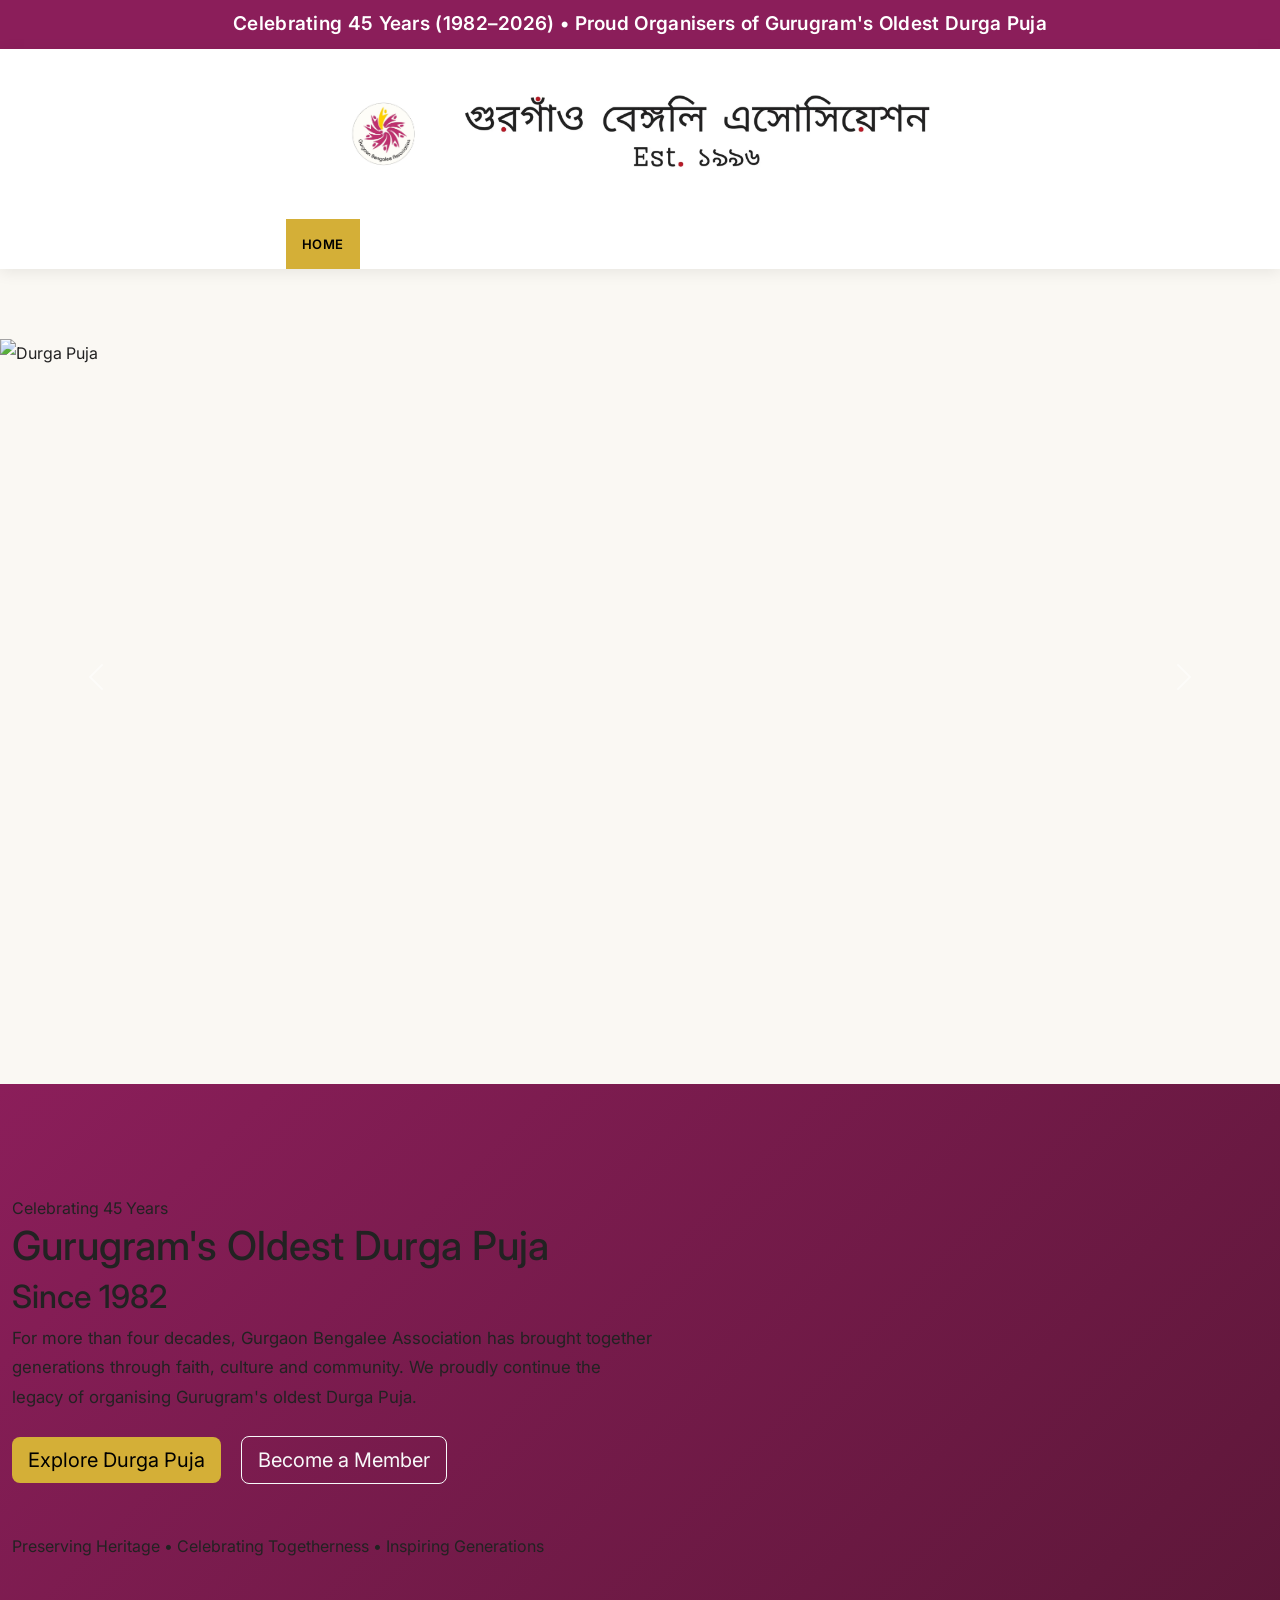
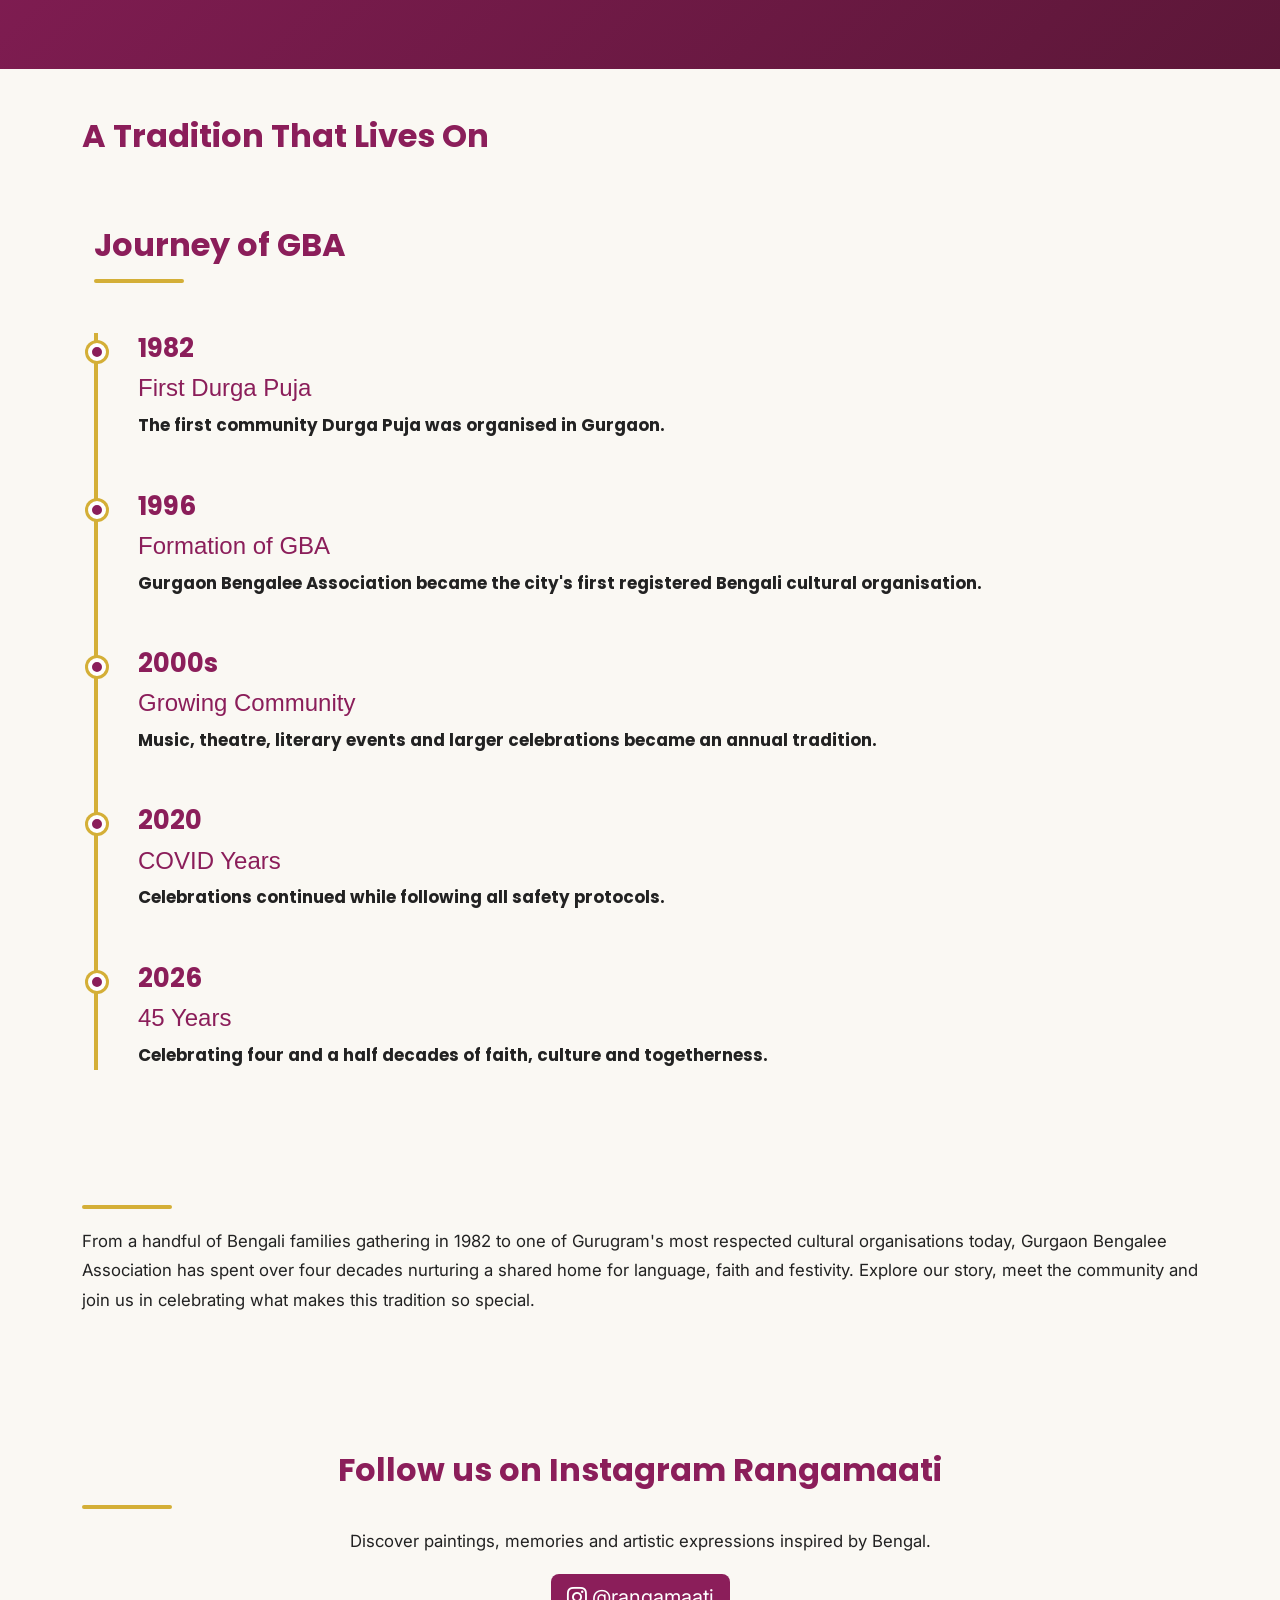
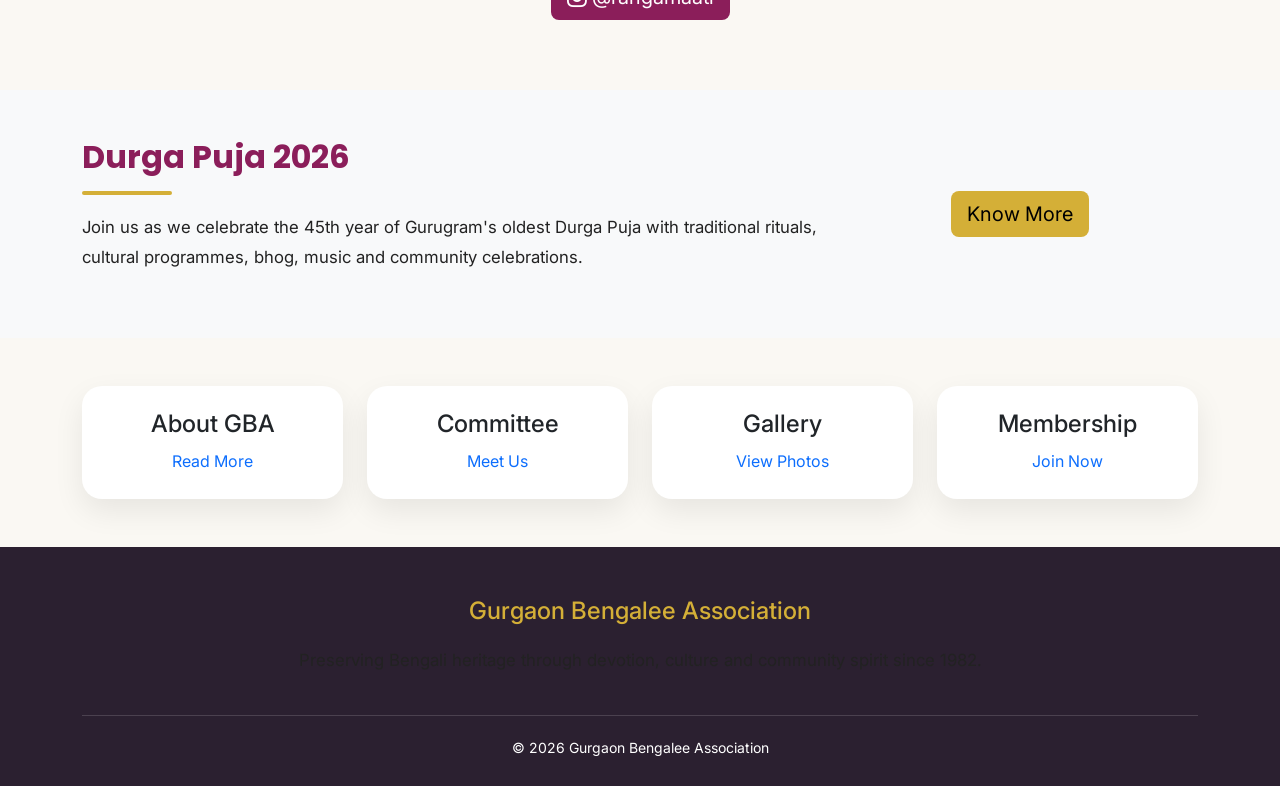
==== commit 54739a31: "Update index.html" ====
--- a/index.html
+++ b/index.html
@@ -436,7 +436,7 @@
 
 <h2 class="section-title">
 
-Follow Rangamaati
+Follow us on Instagram Rangamaati
 
 </h2>
 
@@ -448,7 +448,7 @@
 
 <a
 
-href="https://instagram.com/rangamaati"
+href="https://instagram.com/rangamaati1982"
 
 target="_blank"
 
--- a/css/style.css
+++ b/css/style.css
@@ -12,6 +12,90 @@
     font-size:1.05rem;
 
     line-height:1.75;
+
+}
+
+.timeline{
+
+border-left:4px solid var(--secondary);
+
+margin-top:50px;
+
+padding-left:40px;
+
+}
+
+.timeline-item{
+
+position:relative;
+
+margin-bottom:50px;
+
+}
+
+.timeline-item::before{
+
+content:"";
+
+position:absolute;
+
+left:-50px;
+
+top:10px;
+
+width:18px;
+
+height:18px;
+
+background:var(--primary);
+
+border-radius:50%;
+
+border:4px solid white;
+
+box-shadow:0 0 0 3px var(--secondary);
+
+}
+
+.year{
+
+font-size:26px;
+
+font-weight:700;
+
+color:var(--primary);
+
+margin-bottom:10px;
+
+}
+.home-slider img{
+
+height:75vh;
+
+object-fit:cover;
+
+}
+
+@media(max-width:768px){
+
+.home-slider img{
+
+height:260px;
+
+}
+
+}
+.welcome-section{
+
+position:relative;
+
+min-height:65vh;
+
+display:flex;
+
+align-items:center;
+
+background:linear-gradient(135deg,var(--primary),var(--accent));
 
 }
 .artwork-card{
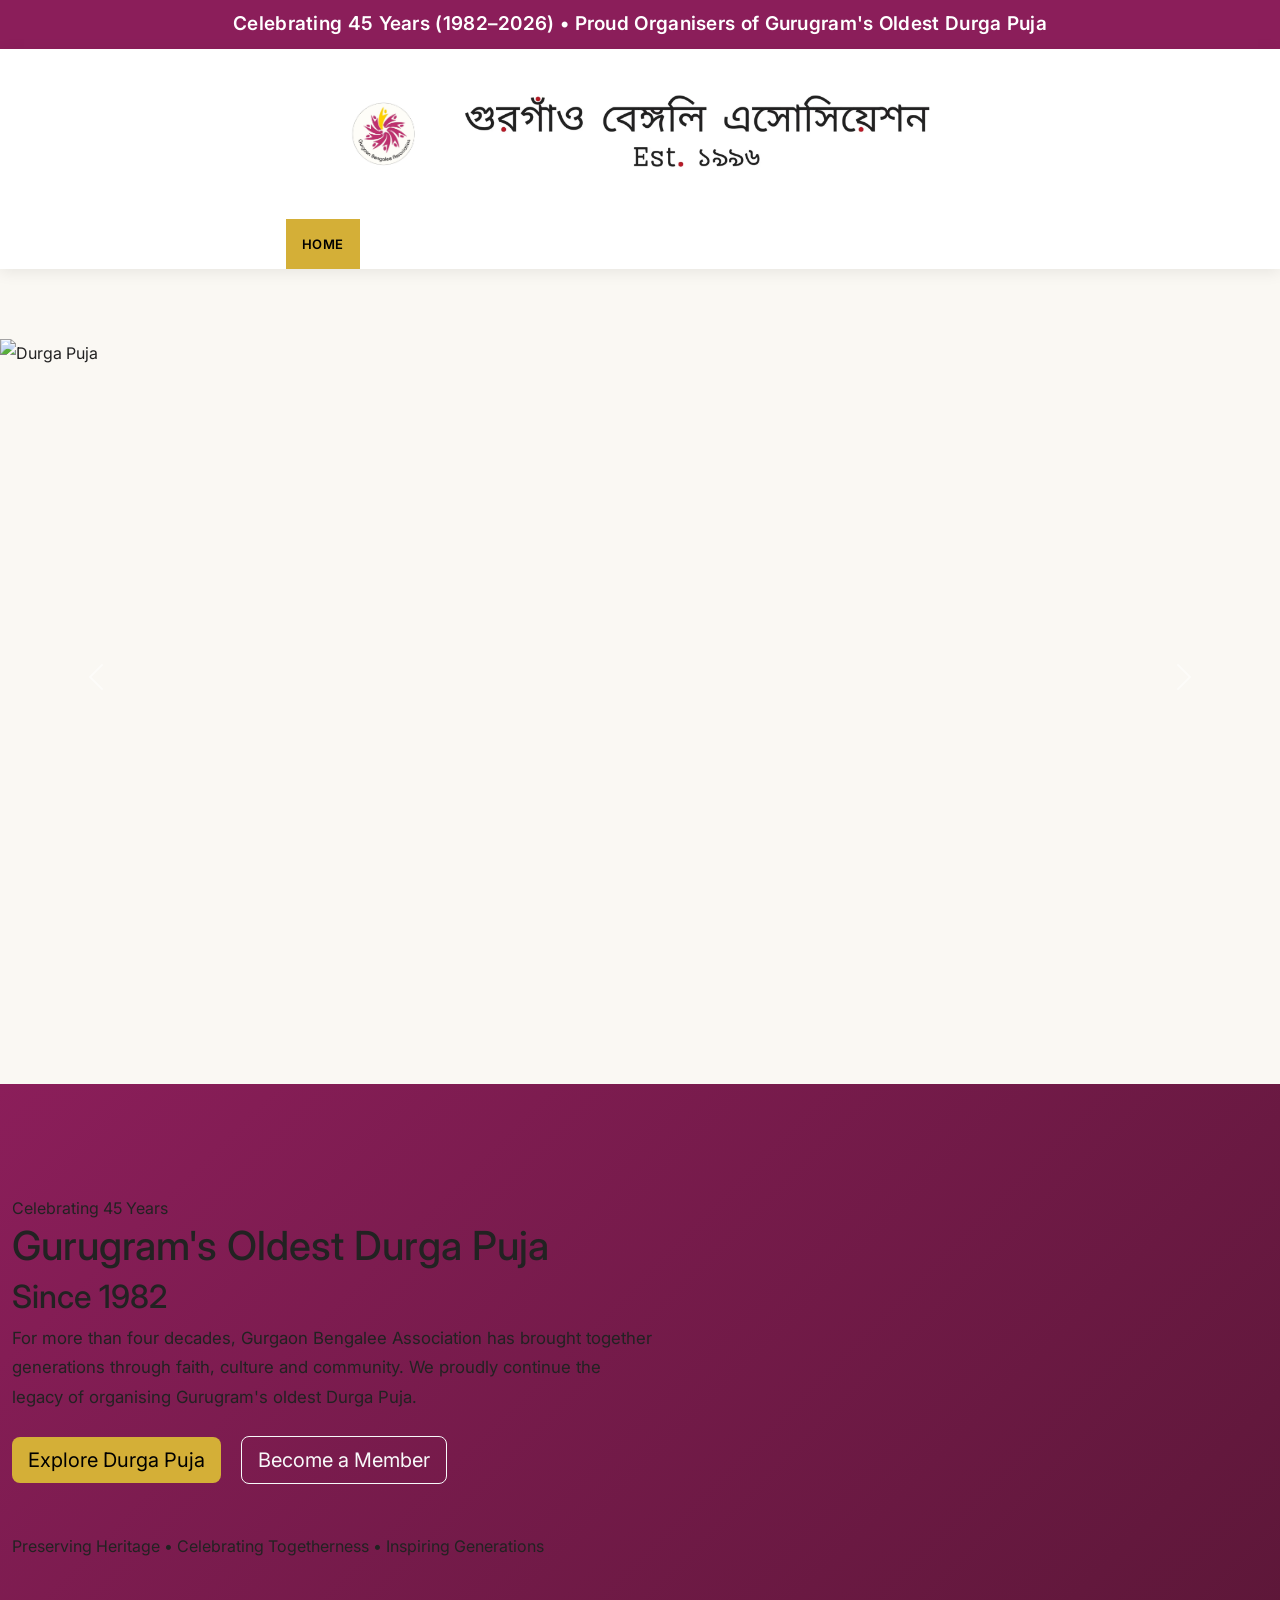
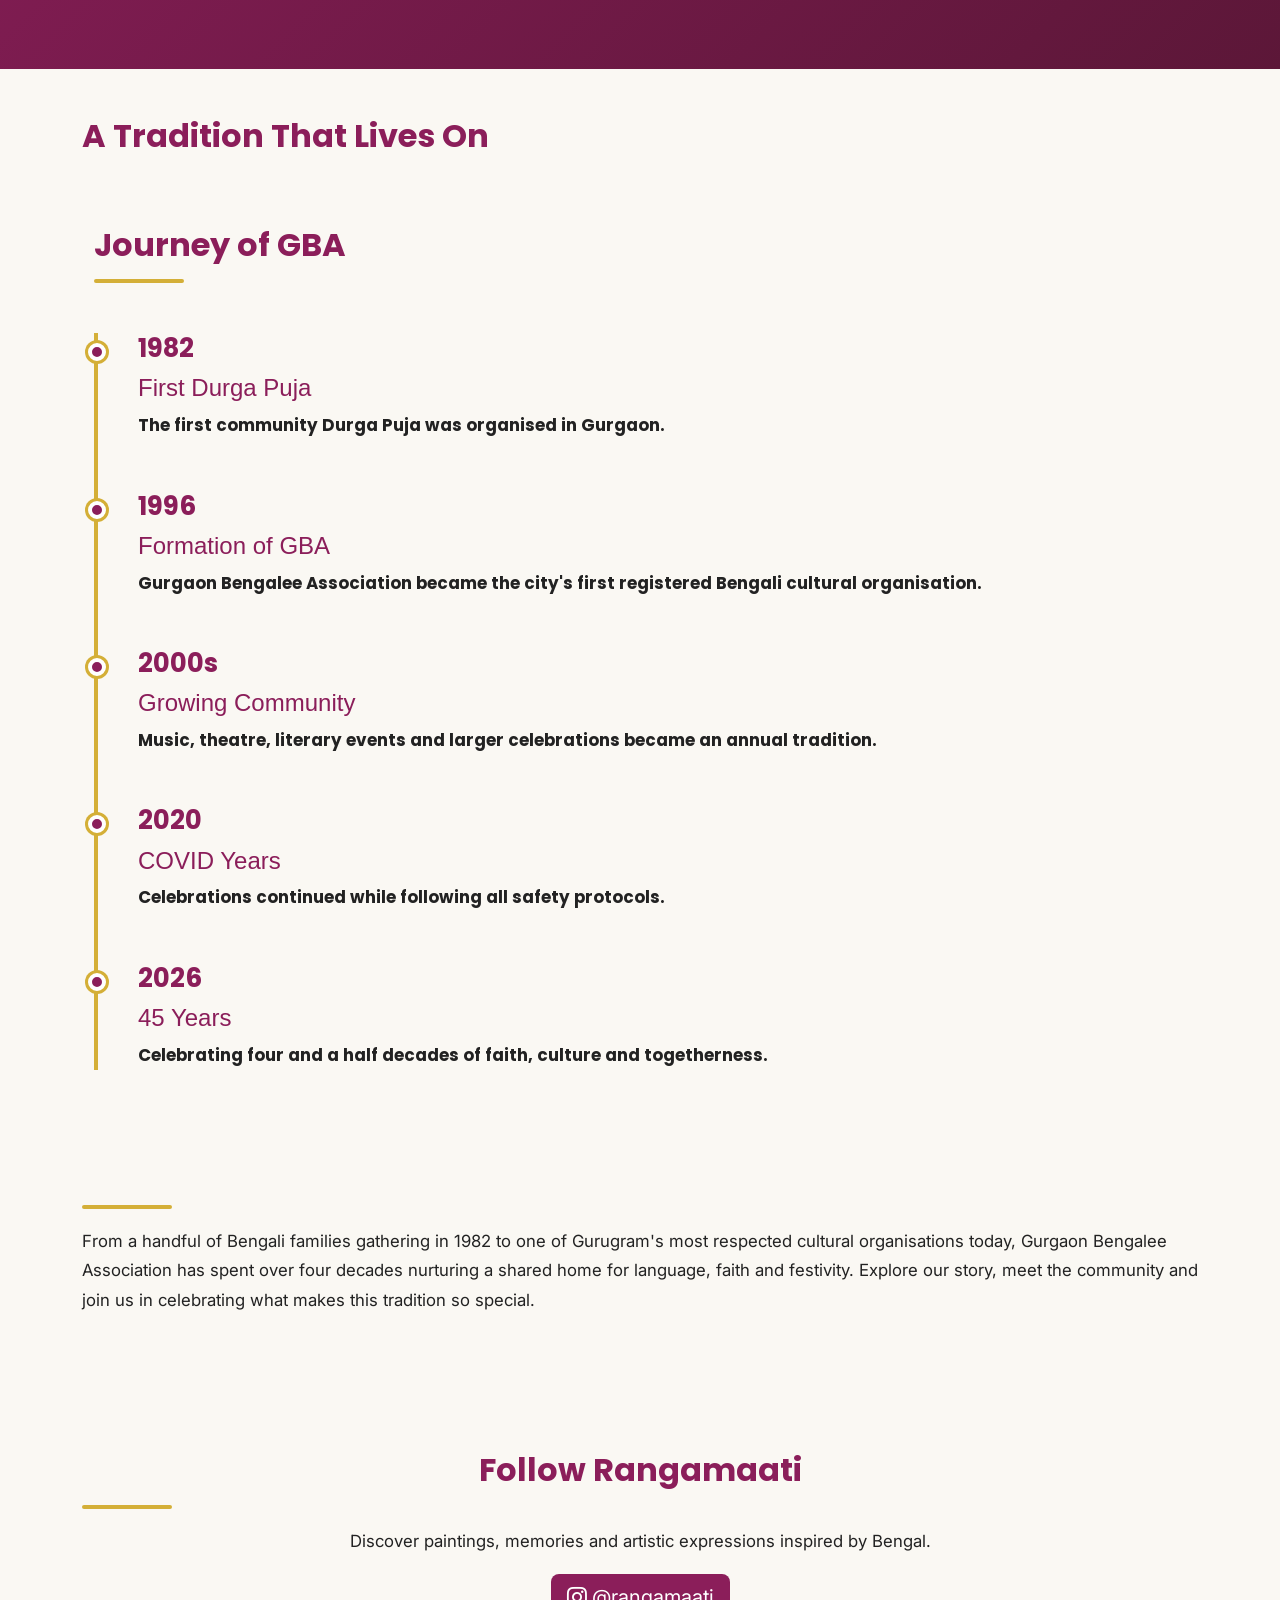
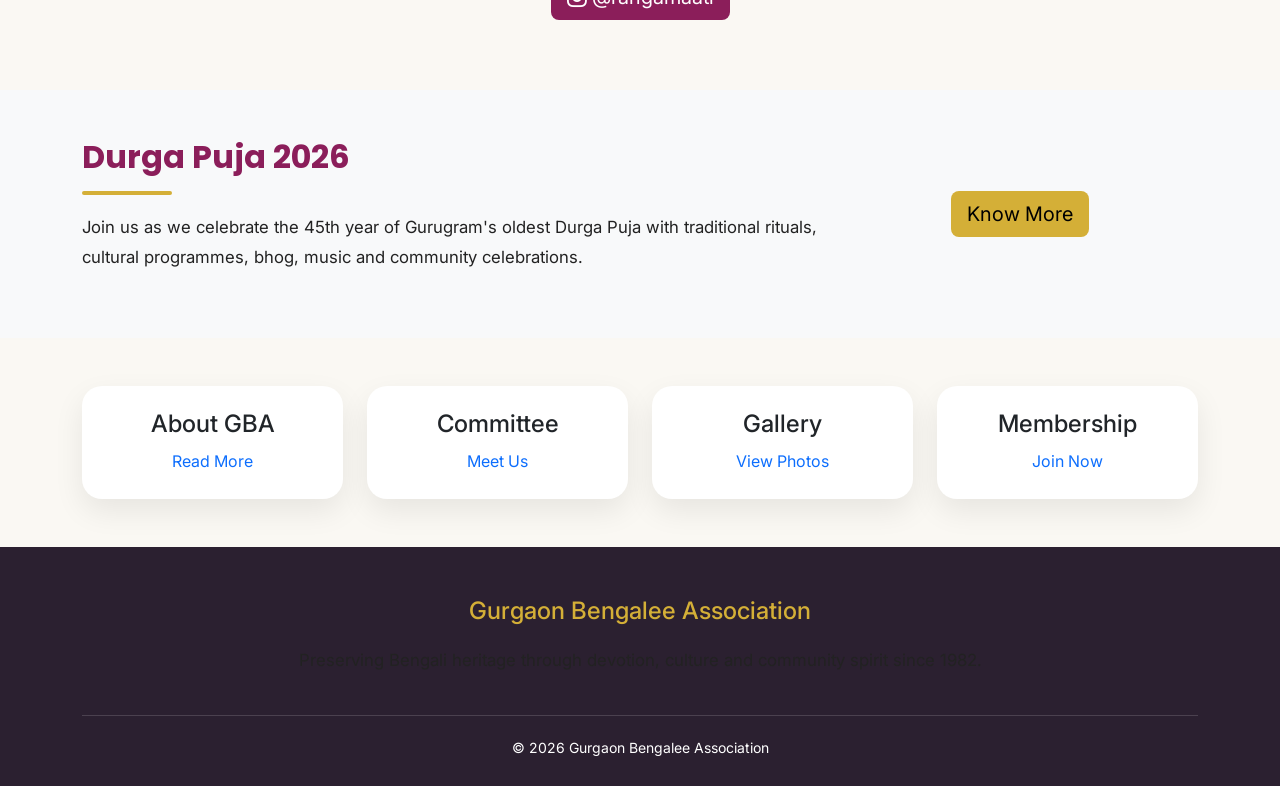
==== commit 1406b592: "Update index.html" ====
--- a/index.html
+++ b/index.html
@@ -436,7 +436,7 @@
 
 <h2 class="section-title">
 
-Follow us on Instagram Rangamaati
+Follow Rangamaati
 
 </h2>
 
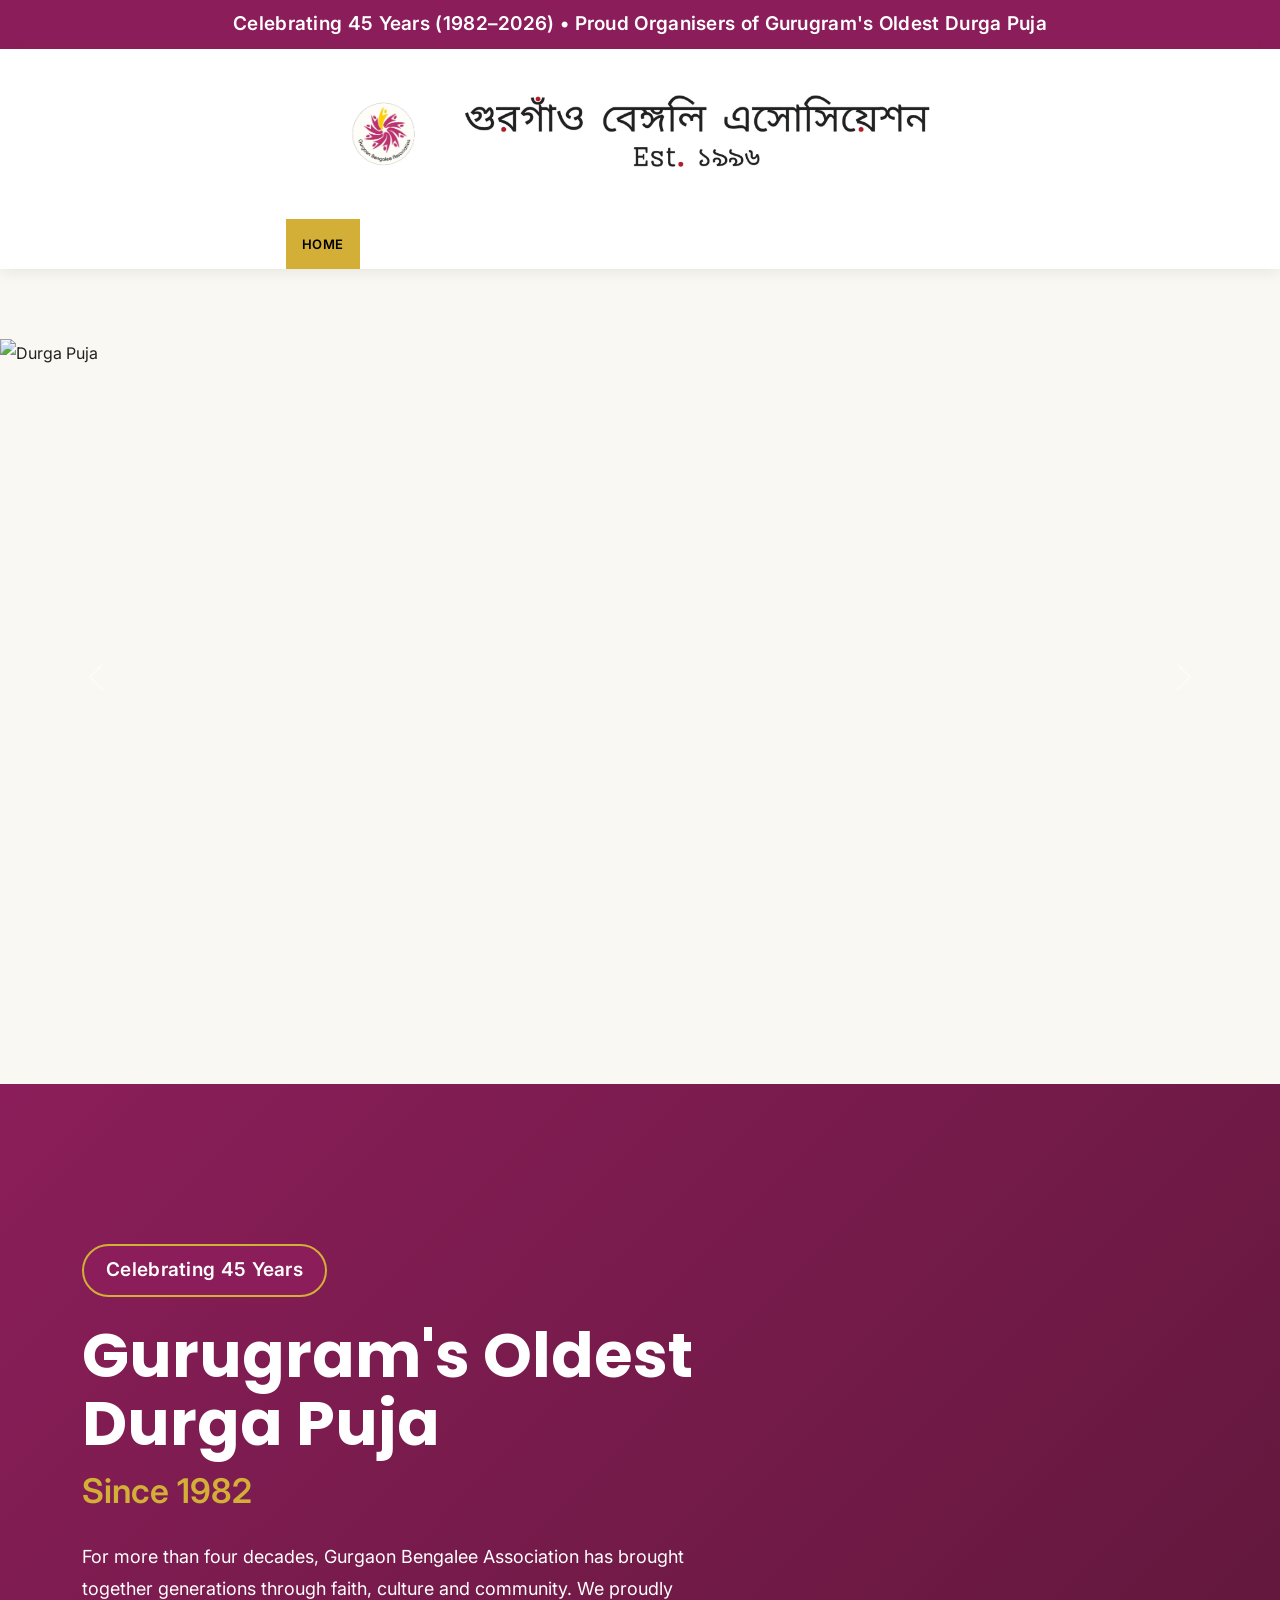
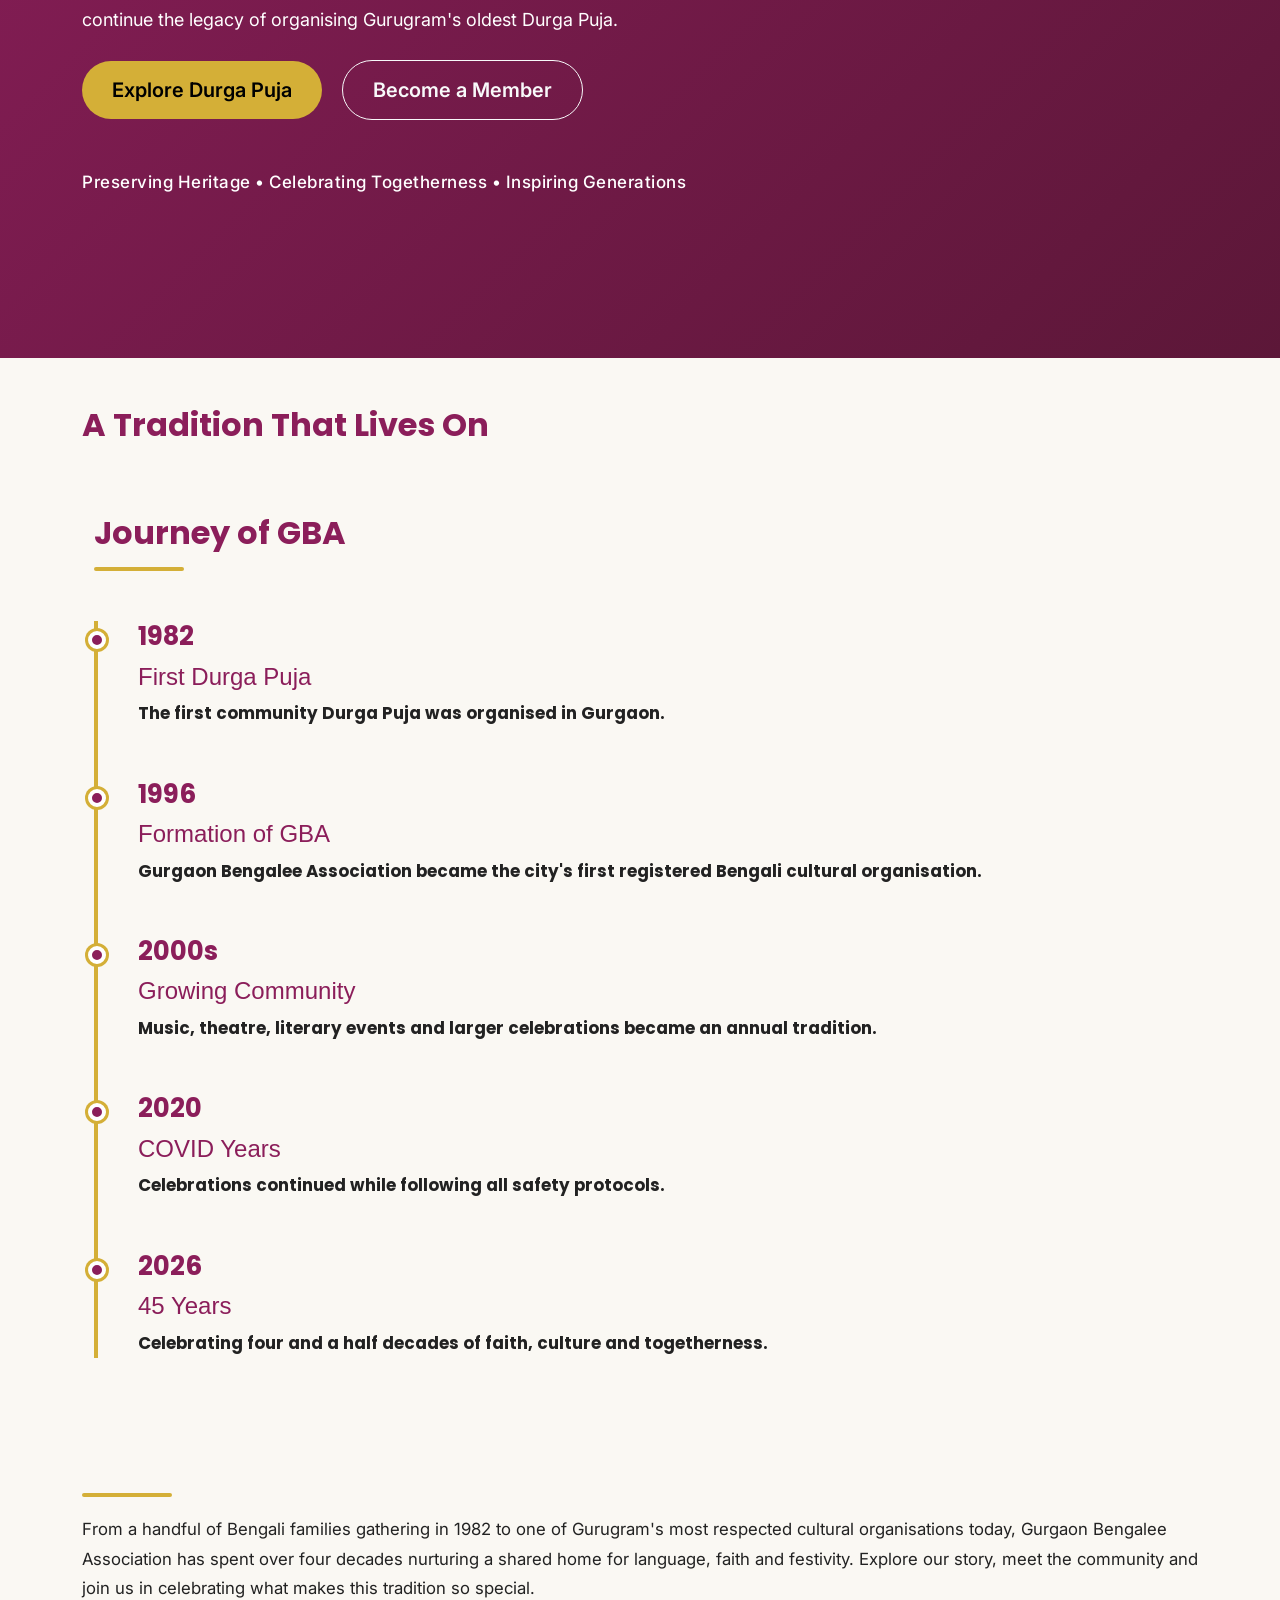
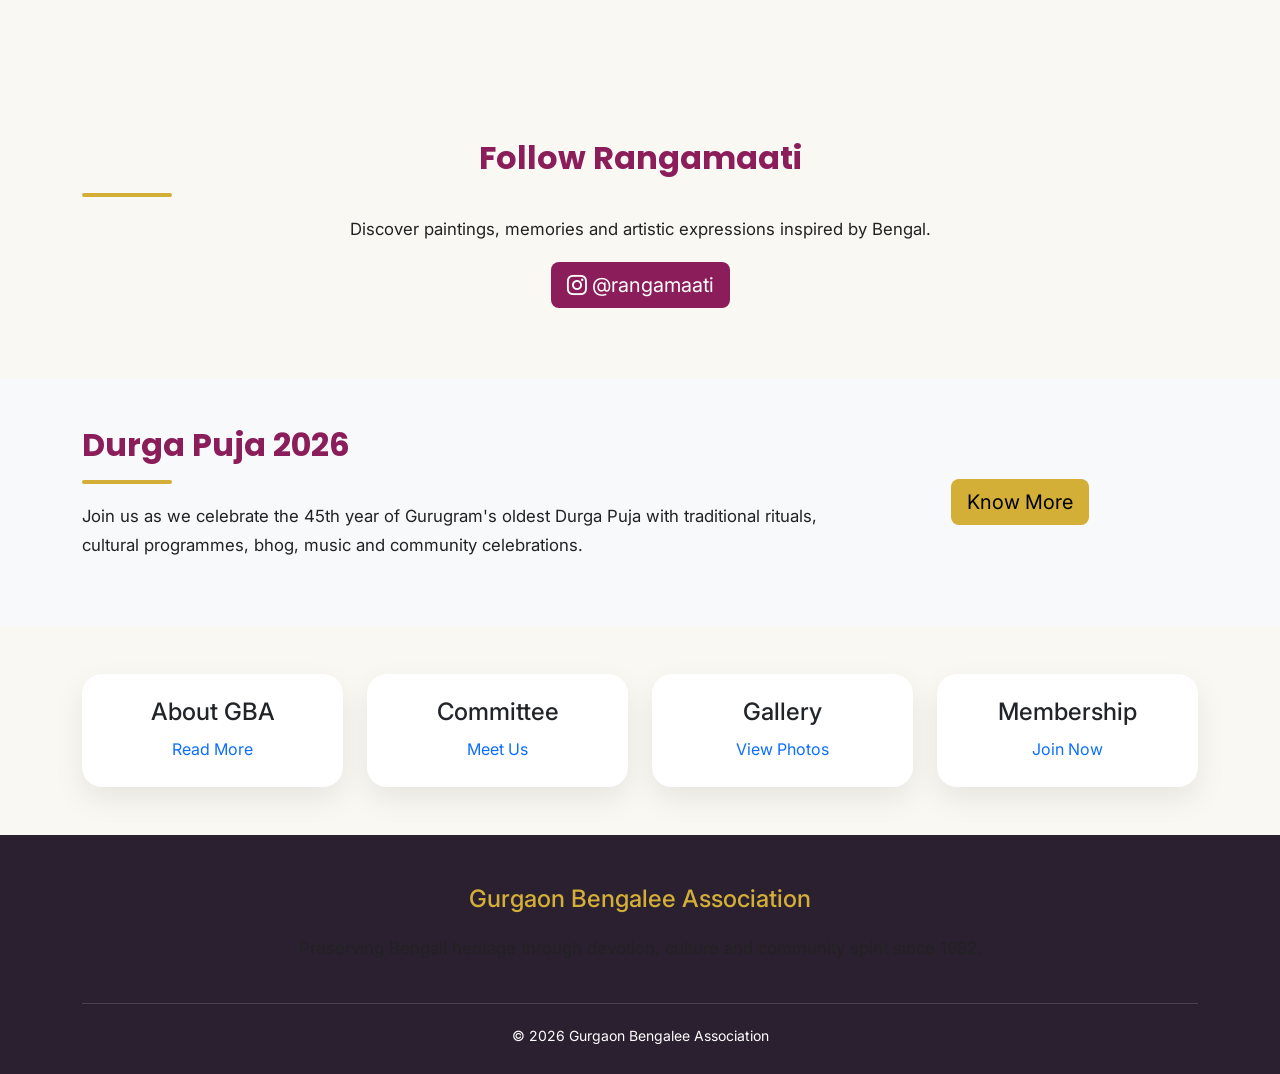
==== commit 1f2eef59: "Update index.html" ====
--- a/index.html
+++ b/index.html
@@ -448,7 +448,7 @@
 
 <a
 
-href="https://instagram.com/rangamaati1982"
+href="https://instagram.com/rangamaati"
 
 target="_blank"
 
--- a/css/style.css
+++ b/css/style.css
@@ -78,9 +78,15 @@
 
 @media(max-width:768px){
 
+.home-slider{
+
+    padding:12px;
+
+}
+
 .home-slider img{
 
-height:260px;
+    height:220px;
 
 }
 
@@ -661,7 +667,8 @@
 /* HERO */
 /* ===================================================== */
 
-.hero{
+.welcome-section{
+
 
     position:relative;
 
@@ -675,7 +682,7 @@
 
 }
 
-.hero-overlay{
+.welcome-overlay{
 
     width:100%;
 
@@ -740,261 +747,253 @@
 
 }
 
-.hero-year{
+.welcome-badge{
 
     display:inline-block;
 
+    background:var(--primary);
+
+    color:#ffffff;
+
+    padding:12px 22px;
+
+    font-family:var(--body);
+
+    font-size:clamp(12px,1.7vw,19px);
+
+    font-weight:600;
+
+    letter-spacing:.3px;
+
+    line-height:1.3;
+
+    border-radius:50px;
+
+    margin-bottom:25px;
+
+    border:2px solid var(--secondary);
+
+}
+.welcome-section h1{
+
+    color:#ffffff;
+    font-family:var(--heading);
+    font-size:62px;
+    line-height:1.1;
+    font-weight:700;
+
+}
+.welcome-section h2{
+
+    color:var(--secondary);
+    margin-top:12px;
+    font-size:34px;
+    font-weight:600;
+
+}
+.welcome-section p{
+
+    color:#ffffff;
+    margin-top:30px;
+    max-width:650px;
+    font-size:18px;
+
+}
+.welcome-section .btn{
+
+    padding:14px 30px;
+    border-radius:50px;
+    font-weight:600;
+
+}
+.btn-warning{
+
     background:var(--secondary);
 
-    color:#000;
-
-    padding:8px 18px;
-
-    border-radius:50px;
+    border:none;
+
+}
+
+.btn-warning:hover{
+
+    background:#c49d28;
+
+}
+
+.welcome-motto{
+
+    color:#fff;
+
+    font-size:17px;
+
+    font-weight:500;
+
+    letter-spacing:.5px;
+
+}
+
+/* ===================================================== */
+/* SECTION */
+/* ===================================================== */
+
+section{
+
+    padding:70px 0;
+
+}
+
+.section-title{
+
+    font-family:var(--heading);
+
+    font-size:2rem;
+
+    color:var(--primary);
 
     font-weight:700;
 
-    margin-bottom:25px;
-
-}
-
-.hero h1{
-
-    font-family:var(--heading);
+    margin-bottom:18px;
+
+    position:relative;
+
+}
+
+.section-title::after{
+
+    content:"";
+
+    display:block;
+
+    width:90px;
+
+    height:4px;
+
+    background:var(--secondary);
+
+    margin-top:15px;
+
+    border-radius:10px;
+
+}
+
+/* ===================================================== */
+/* CARDS */
+/* ===================================================== */
+
+.card{
+
+    border:none;
+
+    border-radius:20px;
+
+    overflow:hidden;
+
+    transition:.35s;
+
+    box-shadow:0 12px 30px rgba(0,0,0,.08);
+
+}
+
+.card:hover{
+
+    transform:translateY(-10px);
+
+    box-shadow:0 25px 60px rgba(0,0,0,.15);
+
+}
+
+/* ===================================================== */
+/* BUTTONS */
+/* ===================================================== */
+
+.btn-primary{
+
+    background:var(--primary);
+
+    border:none;
+
+}
+
+.btn-primary:hover{
+
+    background:var(--accent);
+
+}
+
+/* ===================================================== */
+/* FOOTER */
+/* ===================================================== */
+
+footer{
+
+    background:#2b2030;
 
     color:#fff;
 
-    font-size:3rem;
-
-    line-height:1.1;
-
-    font-weight:700;
-
-}
-
-.hero h2{
+    padding:50px 0 25px;
+
+}
+
+footer h4{
 
     color:var(--secondary);
 
-    margin-top:12px;
-
-    font-size:1.8rem;
-
-    font-weight:600;
-
-}
-
-.hero p{
+    margin-bottom:20px;
+
+}
+
+footer a{
+
+    color:#ddd;
+
+}
+
+footer a:hover{
 
     color:#fff;
 
-    margin-top:20px;
-
-    max-width:650px;
-
-    font-size:1.1rem;
-
-    line-height:1.8;
-
-}
-.hero .btn{
-
-    padding:14px 30px;
-
-    border-radius:50px;
-
-    font-weight:600;
-
-}
-
-.btn-warning{
-
-    background:var(--secondary);
-
-    border:none;
-
-}
-
-.btn-warning:hover{
-
-    background:#c49d28;
-
-}
-
-.hero-motto{
-
-    color:#fff;
-
-    font-size:17px;
-
-    font-weight:500;
-
-    letter-spacing:.5px;
-
-}
-
-/* ===================================================== */
-/* SECTION */
-/* ===================================================== */
-
-section{
-
-    padding:70px 0;
-
-}
-
-.section-title{
-
-    font-family:var(--heading);
-
-    font-size:2rem;
+}
+
+.footer-bottom{
+
+    border-top:1px solid rgba(255,255,255,.15);
+
+    margin-top:40px;
+
+    padding-top:20px;
+
+    text-align:center;
+
+    font-size:14px;
+
+}
+
+/* ===================================================== */
+/* UTILITIES */
+/* ===================================================== */
+
+.shadow-soft{
+
+    box-shadow:0 20px 50px rgba(0,0,0,.08);
+
+}
+
+.rounded-xl{
+
+    border-radius:24px;
+
+}
+
+.text-primary-custom{
 
     color:var(--primary);
 
-    font-weight:700;
-
-    margin-bottom:18px;
-
-    position:relative;
-
-}
-
-.section-title::after{
-
-    content:"";
-
-    display:block;
-
-    width:90px;
-
-    height:4px;
-
-    background:var(--secondary);
-
-    margin-top:15px;
-
-    border-radius:10px;
-
-}
-
-/* ===================================================== */
-/* CARDS */
-/* ===================================================== */
-
-.card{
-
-    border:none;
-
-    border-radius:20px;
-
-    overflow:hidden;
-
-    transition:.35s;
-
-    box-shadow:0 12px 30px rgba(0,0,0,.08);
-
-}
-
-.card:hover{
-
-    transform:translateY(-10px);
-
-    box-shadow:0 25px 60px rgba(0,0,0,.15);
-
-}
-
-/* ===================================================== */
-/* BUTTONS */
-/* ===================================================== */
-
-.btn-primary{
+}
+
+.bg-primary-custom{
 
     background:var(--primary);
 
-    border:none;
-
-}
-
-.btn-primary:hover{
-
-    background:var(--accent);
-
-}
-
-/* ===================================================== */
-/* FOOTER */
-/* ===================================================== */
-
-footer{
-
-    background:#2b2030;
-
-    color:#fff;
-
-    padding:50px 0 25px;
-
-}
-
-footer h4{
-
-    color:var(--secondary);
-
-    margin-bottom:20px;
-
-}
-
-footer a{
-
-    color:#ddd;
-
-}
-
-footer a:hover{
-
-    color:#fff;
-
-}
-
-.footer-bottom{
-
-    border-top:1px solid rgba(255,255,255,.15);
-
-    margin-top:40px;
-
-    padding-top:20px;
-
-    text-align:center;
-
-    font-size:14px;
-
-}
-
-/* ===================================================== */
-/* UTILITIES */
-/* ===================================================== */
-
-.shadow-soft{
-
-    box-shadow:0 20px 50px rgba(0,0,0,.08);
-
-}
-
-.rounded-xl{
-
-    border-radius:24px;
-
-}
-
-.text-primary-custom{
-
-    color:var(--primary);
-
-}
-
-.bg-primary-custom{
-
-    background:var(--primary);
-
 }
 
 .bg-light-custom{
@@ -1007,11 +1006,11 @@
 /* ANIMATIONS */
 /* ===================================================== */
 
-.hero h1,
-.hero h2,
-.hero p,
-.hero .btn,
-.hero-motto{
+.welcome-section h1,
+.welcome-section h2,
+.welcome-section p,
+.welcome-section .btn,
+.welcome-motto{
 
     animation:fadeUp 1s ease;
 
